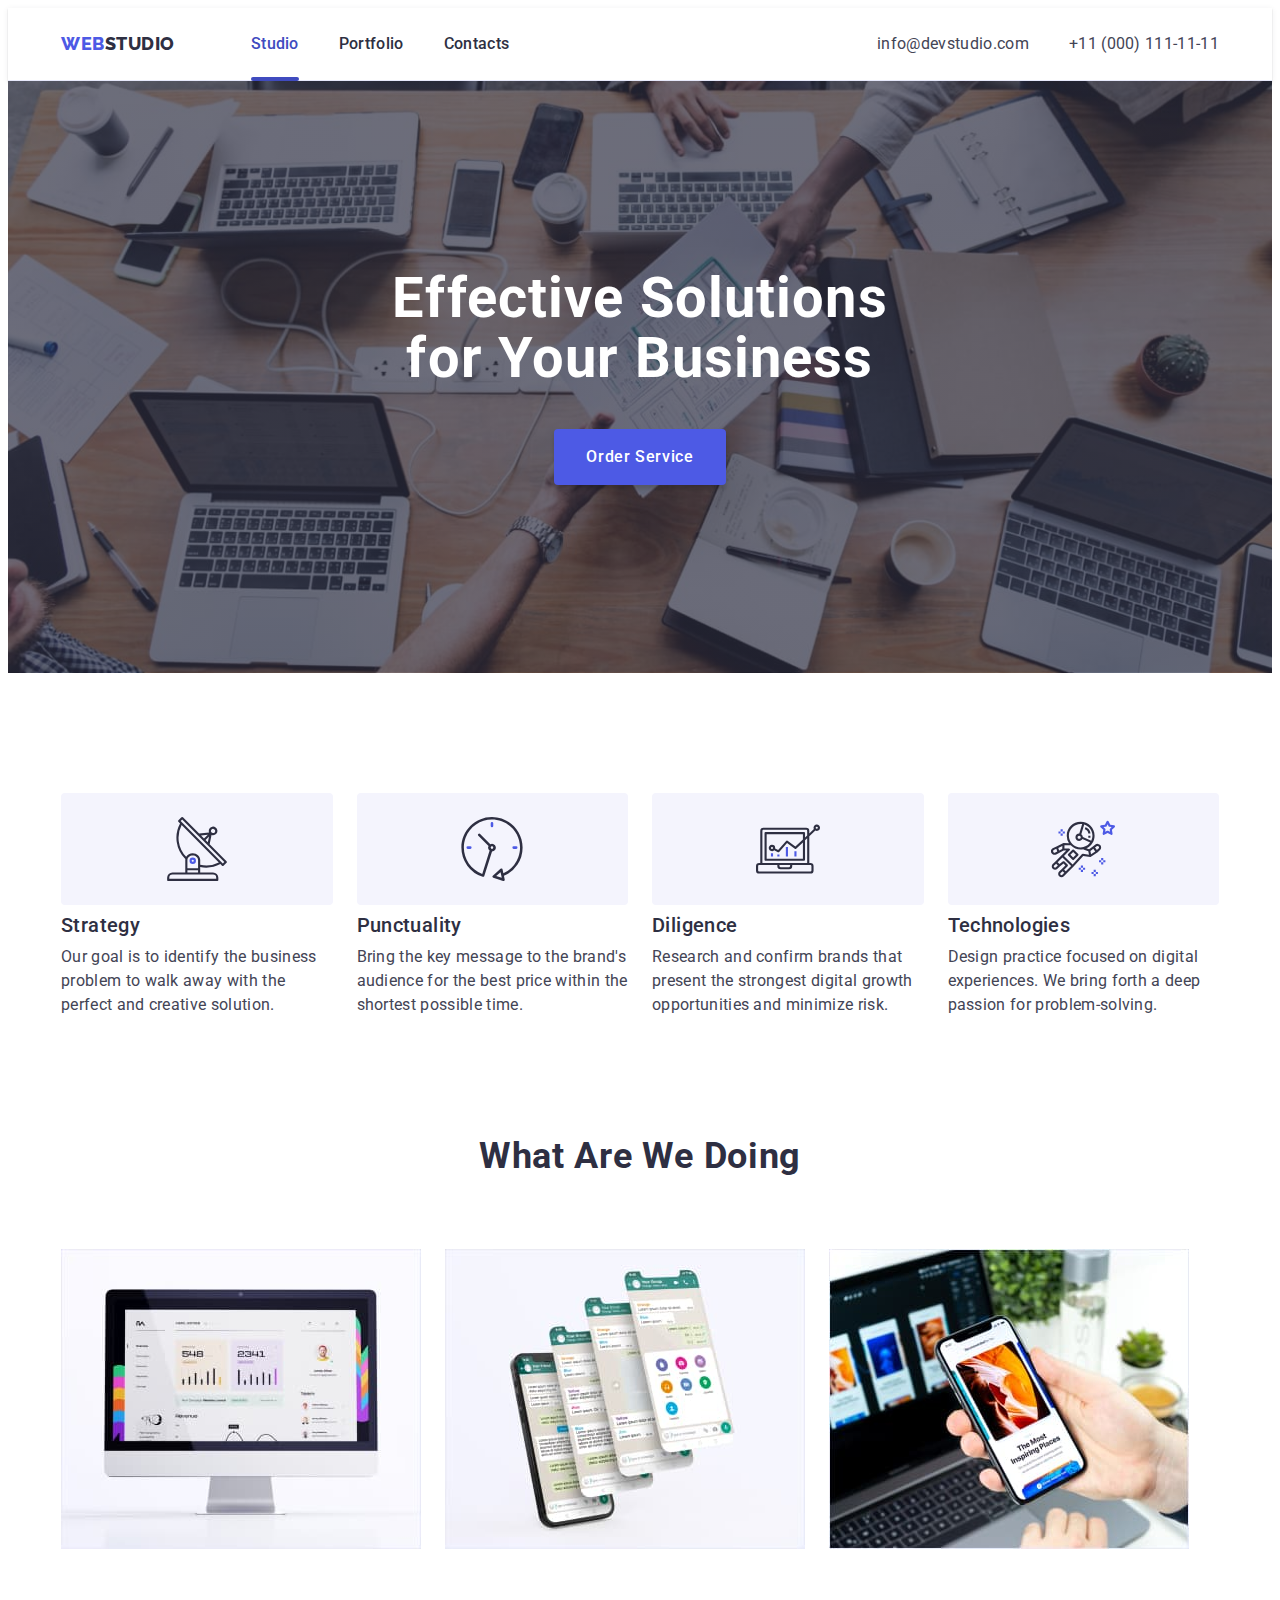
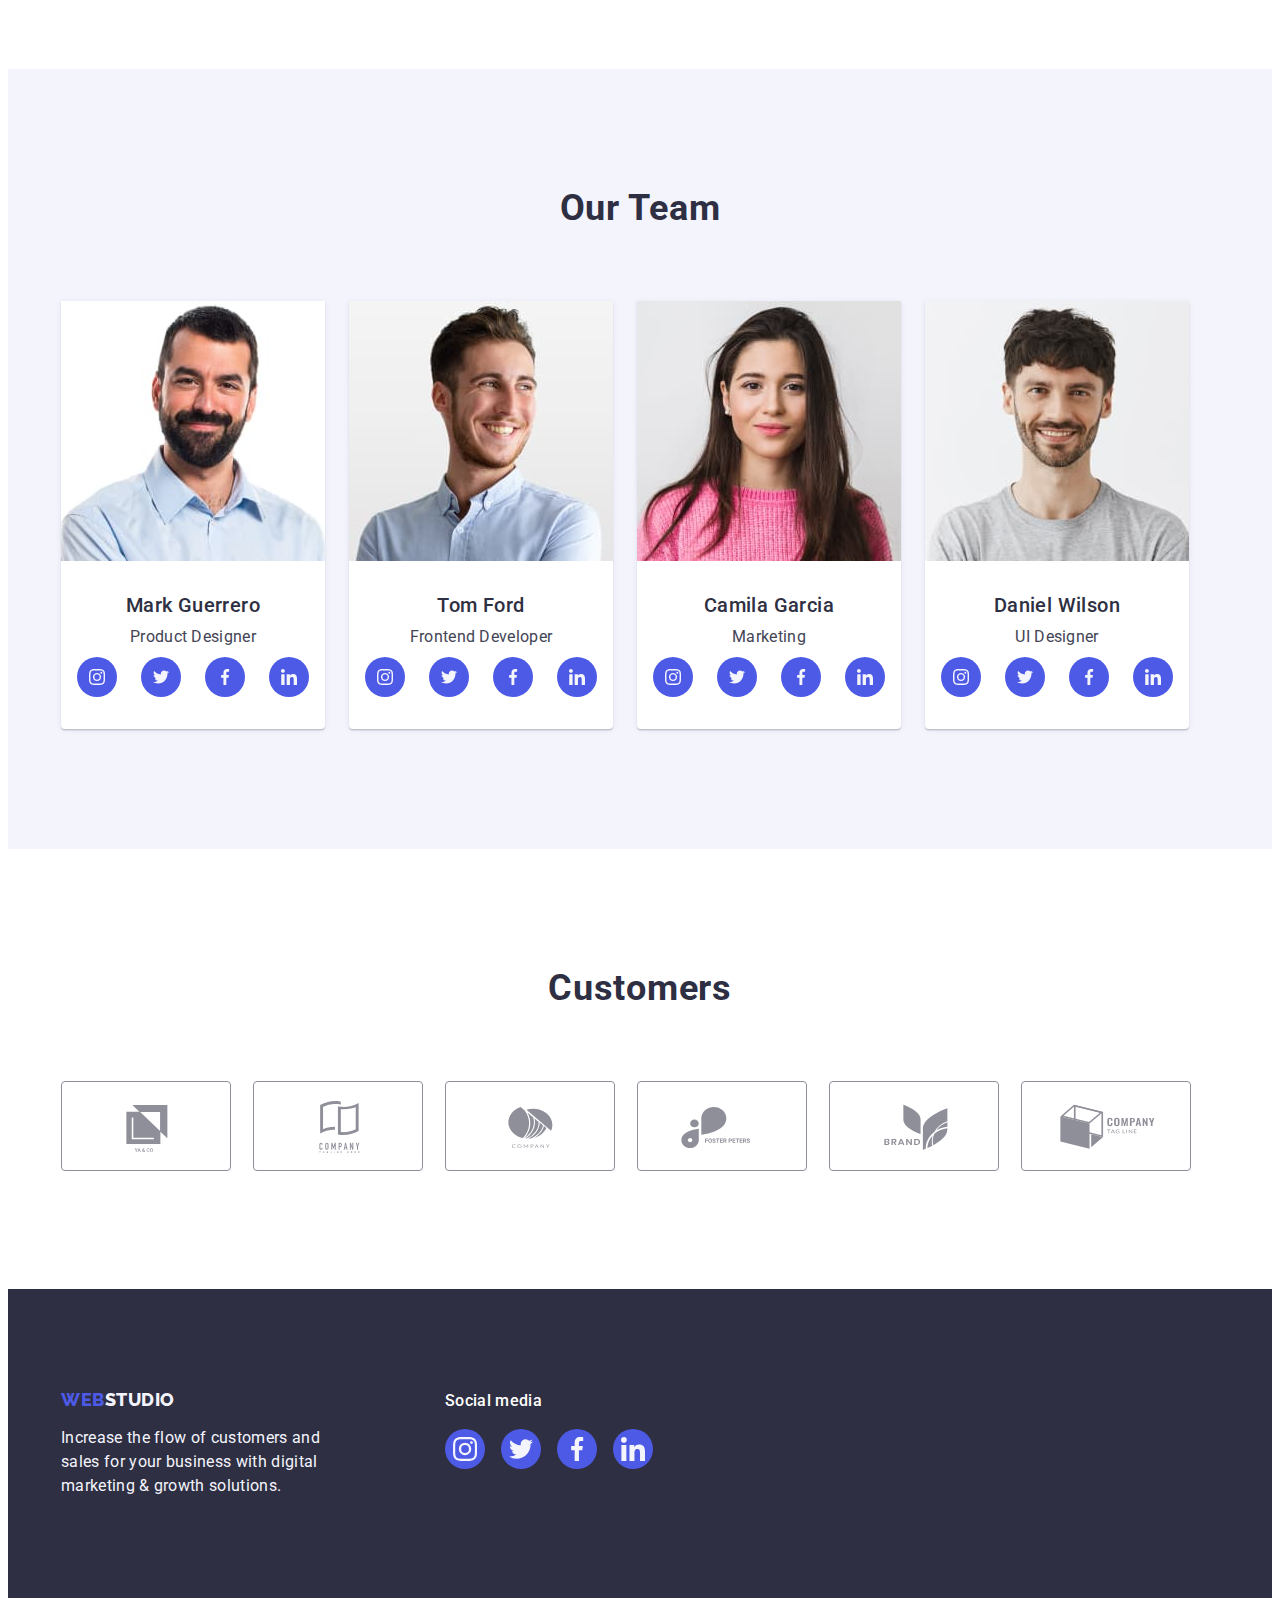
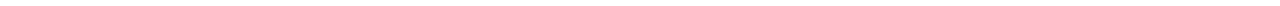
==== index.html @ c9d70999 "dz6" ====
<!DOCTYPE html>
<html lang="en">
  <head>
    <meta charset="UTF-8" />
    <meta http-equiv="X-UA-Compatible" content="IE=edge" />
    <meta name="viewport" content="width=device-width, initial-scale=1.0" />
    <title>webstudio</title>
    <link rel="preconnect" href="https://fonts.googleapis.com" />
    <link rel="preconnect" href="https://fonts.gstatic.com" crossorigin />
    <link
      href="https://fonts.googleapis.com/css2?family=Raleway:wght@800&family=Roboto:wght@400;500;700;900&display=swap"
      rel="stylesheet"
    />
    <link
      rel="stylesheet"
      href="https://cdnjs.cloudflare.com/ajax/libs/modern-normalize/2.0.0/modern-normalize.min.css"
      integrity="sha512-4xo8blKMVCiXpTaLzQSLSw3KFOVPWhm/TRtuPVc4WG6kUgjH6J03IBuG7JZPkcWMxJ5huwaBpOpnwYElP/m6wg=="
      crossorigin="anonymous"
      referrerpolicy="no-referrer"
    />
    <link rel="stylesheet" href="./css/styles.css" />
  </head>
  <body>
    <header class="header">
      <div class="container header-conteiner">
        <nav class="header-navigation">
          <a href="./index.html" class="header-logo link"
            >Web<span class="header-logo-color">Studio</span></a
          >
          <ul class="header-nav-list list">
            <li>
              <a class="header-nav-link link current" href="./index.html"
                >Studio</a
              >
            </li>
            <li>
              <a class="header-nav-link link" href="./portfolio.html"
                >Portfolio</a
              >
            </li>
            <li><a class="header-nav-link link" href="">Contacts</a></li>
          </ul>
        </nav>
        <!-- силки на номер телефона  и адрес добавить -->
        <address class="header-address">
          <ul class="header-address-list list">
            <li>
              <a
                class="header-address-link link"
                href="mailto:info@devstudio.com"
                >info@devstudio.com</a
              >
            </li>
            <li>
              <a class="header-address-link link" href="tel:+110001111111"
                >+11 (000) 111-11-11</a
              >
            </li>
          </ul>
        </address>
      </div>
    </header>
    <main>
      <section class="hero">
        <div class="container">
          <h1 class="hero-title">Effective Solutions for Your Business</h1>
          <button class="hero-button" data-modal-open type="button">
            Order Service
          </button>
        </div>
      </section>

      <section class="about">
        <div class="container">
          <h2 class="about-title">about us</h2>

          <ul class="about-list list">
            <li class="about-width">
              <div class="about-element">
                <svg class="about-icon" width="64" height="64">
                  <use href="./images/icons.svg#icon-antenna"></use>
                </svg>
              </div>
              <h3 class="about-list-title">Strategy</h3>
              <p class="about-list-text">
                Our goal is to identify the business problem to walk away with
                the perfect and creative solution.
              </p>
            </li>
            <li class="about-width">
              <div class="about-element">
                <svg class="about-icon" width="64" height="64">
                  <use href="./images/icons.svg#icon-clock"></use>
                </svg>
              </div>
              <h3 class="about-list-title">Punctuality</h3>
              <p class="about-list-text">
                Bring the key message to the brand's audience for the best price
                within the shortest possible time.
              </p>
            </li>
            <li class="about-width">
              <div class="about-element">
                <svg class="about-icon" width="64" height="64">
                  <use href="./images/icons.svg#icon-diagram"></use>
                </svg>
              </div>
              <h3 class="about-list-title">Diligence</h3>
              <p class="about-list-text">
                Research and confirm brands that present the strongest digital
                growth opportunities and minimize risk.
              </p>
            </li>
            <li class="about-width">
              <div class="about-element">
                <svg class="about-icon" width="64" height="64">
                  <use href="./images/icons.svg#icon-astronaut"></use>
                </svg>
              </div>
              <h3 class="about-list-title">Technologies</h3>
              <p class="about-list-text">
                Design practice focused on digital experiences. We bring forth a
                deep passion for problem-solving.
              </p>
            </li>
          </ul>
        </div>
      </section>

      <section class="product">
        <div class="container">
          <h2 class="product-title">What are we doing</h2>
          <ul class="product-list list">
            <li class="product-about">
              <img
                class="img-product"
                src="./images/switching-on-the-monitor.jpg"
                alt="switching-on-the-monitor"
                width="360"
                height="300"
              />
            </li>
            <li class="product-about">
              <img
                class="img-product"
                src="./images/phone-screen.jpg"
                alt="phone-screen"
                width="360"
                height="300"
              />
            </li>
            <li class="product-about">
              <img
                class="img-product"
                src="./images/phone-in-hand.jpg"
                alt="phone-in-hand"
                width="360"
                height="300"
              />
            </li>
          </ul>
        </div>
      </section>
      <section class="team">
        <div class="container">
          <h2 class="team-title">Our Team</h2>
          <ul class="list team-list">
            <li class="team-img">
              <img
                class="team-list-img"
                src="./images/Mark-Guerrero.jpg"
                alt="Mark Guerrero"
                width="264"
                height="260"
              />

              <div class="team-info">
                <h3 class="team-list-title">Mark Guerrero</h3>
                <p class="team-list-text">Product Designer</p>
                <ul class="team-sol-list list">
                  <li class="team-sol-img">
                    <a
                      href=""
                      class="team-sol-link link"
                      target="_blank"
                      rel="noopener noreferrer"
                    >
                      <svg class="team-sol" width="16" height="16">
                        <use href="./images/icons.svg#icon-instagram"></use>
                      </svg>
                    </a>
                  </li>
                  <li class="team-sol-img">
                    <a
                      href=""
                      class="team-sol-link link"
                      target="_blank"
                      rel="noopener noreferrer"
                    >
                      <svg class="team-sol" width="16" height="16">
                        <use href="./images/icons.svg#icon-twitter"></use>
                      </svg>
                    </a>
                  </li>
                  <li class="team-sol-img">
                    <a
                      href=""
                      class="team-sol-link link"
                      target="_blank"
                      rel="noopener noreferrer"
                    >
                      <svg class="team-sol" width="16" height="16">
                        <use href="./images/icons.svg#icon-facebook"></use>
                      </svg>
                    </a>
                  </li>
                  <li class="team-sol-img">
                    <a
                      href=""
                      class="team-sol-link link"
                      target="_blank"
                      rel="noopener noreferrer"
                    >
                      <svg class="team-sol" width="16" height="16">
                        <use href="./images/icons.svg#icon-linkedin"></use>
                      </svg>
                    </a>
                  </li>
                </ul>
              </div>
            </li>
            <li class="team-img">
              <img
                class="team-list-img"
                src="./images//Tom-Ford.jpg"
                alt="Mark Guerrero"
                width="264"
                height="260"
              />
              <div class="team-info">
                <h3 class="team-list-title">Tom Ford</h3>
                <p class="team-list-text">Frontend Developer</p>
                <ul class="team-sol-list list">
                  <li class="team-sol-img">
                    <a
                      href=""
                      class="team-sol-link link"
                      target="_blank"
                      rel="noopener noreferrer"
                    >
                      <svg class="team-sol" width="16" height="16">
                        <use href="./images/icons.svg#icon-instagram"></use>
                      </svg>
                    </a>
                  </li>
                  <li class="team-sol-img">
                    <a
                      href=""
                      class="team-sol-link link"
                      target="_blank"
                      rel="noopener noreferrer"
                    >
                      <svg class="team-sol" width="16" height="16">
                        <use href="./images/icons.svg#icon-twitter"></use>
                      </svg>
                    </a>
                  </li>
                  <li class="team-sol-img">
                    <a
                      href=""
                      class="team-sol-link link"
                      target="_blank"
                      rel="noopener noreferrer"
                    >
                      <svg class="team-sol" width="16" height="16">
                        <use href="./images/icons.svg#icon-facebook"></use>
                      </svg>
                    </a>
                  </li>
                  <li class="team-sol-img">
                    <a
                      href=""
                      class="team-sol-link link"
                      target="_blank"
                      rel="noopener noreferrer"
                    >
                      <svg class="team-sol" width="16" height="16">
                        <use href="./images/icons.svg#icon-linkedin"></use>
                      </svg>
                    </a>
                  </li>
                </ul>
              </div>
            </li>
            <li class="team-img">
              <img
                class="team-list-img"
                src="./images/Camila-Garciajpg.jpg"
                alt="Camila-Garciajpg"
                width="264"
                height="260"
              />
              <div class="team-info">
                <h3 class="team-list-title">Camila Garcia</h3>
                <p class="team-list-text">Marketing</p>
                <ul class="team-sol-list list">
                  <li class="team-sol-img">
                    <a
                      href=""
                      class="team-sol-link link"
                      target="_blank"
                      rel="noopener noreferrer"
                    >
                      <svg class="team-sol" width="16" height="16">
                        <use href="./images/icons.svg#icon-instagram"></use>
                      </svg>
                    </a>
                  </li>
                  <li class="team-sol-img">
                    <a
                      href=""
                      class="team-sol-link link"
                      target="_blank"
                      rel="noopener noreferrer"
                    >
                      <svg class="team-sol" width="16" height="16">
                        <use href="./images/icons.svg#icon-twitter"></use>
                      </svg>
                    </a>
                  </li>
                  <li class="team-sol-img">
                    <a
                      href=""
                      class="team-sol-link link"
                      target="_blank"
                      rel="noopener noreferrer"
                    >
                      <svg class="team-sol" width="16" height="16">
                        <use href="./images/icons.svg#icon-facebook"></use>
                      </svg>
                    </a>
                  </li>
                  <li class="team-sol-img">
                    <a
                      href=""
                      class="team-sol-link link"
                      target="_blank"
                      rel="noopener noreferrer"
                    >
                      <svg class="team-sol" width="16" height="16">
                        <use href="./images/icons.svg#icon-linkedin"></use>
                      </svg>
                    </a>
                  </li>
                </ul>
              </div>
            </li>
            <li class="team-img">
              <img
                class="team-list-img"
                src="./images/Daniel-Wilson.jpg"
                alt="Daniel Wilson"
                width="264"
                height="260"
              />
              <div class="team-info">
                <h3 class="team-list-title">Daniel Wilson</h3>
                <p class="team-list-text">UI Designer</p>
                <ul class="team-sol-list list">
                  <li class="team-sol-img">
                    <a
                      href=""
                      class="team-sol-link link"
                      target="_blank"
                      rel="noopener noreferrer"
                    >
                      <svg class="team-sol" width="16" height="16">
                        <use href="./images/icons.svg#icon-instagram"></use>
                      </svg>
                    </a>
                  </li>
                  <li class="team-sol-img">
                    <a
                      href=""
                      class="team-sol-link link"
                      target="_blank"
                      rel="noopener noreferrer"
                    >
                      <svg class="team-sol" width="16" height="16">
                        <use href="./images/icons.svg#icon-twitter"></use>
                      </svg>
                    </a>
                  </li>
                  <li class="team-sol-img">
                    <a
                      href=""
                      class="team-sol-link link"
                      target="_blank"
                      rel="noopener noreferrer"
                    >
                      <svg class="team-sol" width="16" height="16">
                        <use href="./images/icons.svg#icon-facebook"></use>
                      </svg>
                    </a>
                  </li>
                  <li class="team-sol-img">
                    <a
                      href=""
                      class="team-sol-link link"
                      target="_blank"
                      rel="noopener noreferrer"
                    >
                      <svg class="team-sol" width="16" height="16">
                        <use href="./images/icons.svg#icon-linkedin"></use>
                      </svg>
                    </a>
                  </li>
                </ul>
              </div>
            </li>
          </ul>
        </div>
      </section>
      <section class="customers">
        <div class="container">
          <h2 class="customers-title">Customers</h2>
          <ul class="customers-list list">
            <li class="customers-item">
              <a href="" class="customers-link link">
                <svg class="customers-icon" width="104" height="56">
                  <use href="./images/icons.svg#icon-Logo-ya-co"></use>
                </svg>
              </a>
            </li>
            <li class="customers-item">
              <a href="" class="customers-link link">
                <svg class="customers-icon" width="104" height="56">
                  <use
                    href="./images/icons.svg#icon-Logo-company-tagline-here"
                  ></use>
                </svg>
              </a>
            </li>
            <li class="customers-item">
              <a href="" class="customers-link link">
                <svg class="customers-icon" width="104" height="56">
                  <use href="./images/icons.svg#icon-Logo-company"></use>
                </svg>
              </a>
            </li>
            <li class="customers-item">
              <a href="" class="customers-link link">
                <svg class="customers-icon" width="104" height="56">
                  <use href="./images/icons.svg#icon-Logo-foster-peters"></use>
                </svg>
              </a>
            </li>
            <li class="customers-item">
              <a href="" class="customers-link link">
                <svg class="customers-icon" width="104" height="56">
                  <use href="./images/icons.svg#icon-Logo-brand"></use>
                </svg>
              </a>
            </li>
            <li class="customers-item">
              <a href="" class="customers-link link">
                <svg class="customers-icon" width="104" height="56">
                  <use
                    href="./images/icons.svg#icon-Logo-company-tag-line"
                  ></use>
                </svg>
              </a>
            </li>
          </ul>
        </div>
      </section>
    </main>

    <footer class="footer">
      <div class="container list-footer">
        <div class="footer-logo-text">
          <a href="./index.html" class="footer-logo link"
            >Web<span class="footer-logo-color">Studio</span></a
          >
          <p class="footer-text">
            Increase the flow of customers and sales for your business with
            digital marketing & growth solutions.
          </p>
        </div>
        <div class="footer-social">
          <p class="social-text">Social media</p>
          <ul class="footer-social-list list">
            <li class="footer-social-img">
              <a
                href=""
                class="footer-social-link link"
                target="_blank"
                rel="noopener noreferrer"
              >
                <svg class="social-footer" width="24" height="24">
                  <use href="./images/icons.svg#icon-instagram"></use>
                </svg>
              </a>
            </li>
            <li class="footer-social-img">
              <a
                href=""
                class="footer-social-link link"
                target="_blank"
                rel="noopener noreferrer"
              >
                <svg class="social-footer" width="24" height="24">
                  <use href="./images/icons.svg#icon-twitter"></use>
                </svg>
              </a>
            </li>
            <li class="footer-social-img">
              <a
                href=""
                class="footer-social-link link"
                target="_blank"
                rel="noopener noreferrer"
              >
                <svg class="social-footer" width="24" height="24">
                  <use href="./images/icons.svg#icon-facebook"></use>
                </svg>
              </a>
            </li>
            <li class="footer-social-img">
              <a
                href=""
                class="footer-social-link link"
                target="_blank"
                rel="noopener noreferrer"
              >
                <svg class="social-footer" width="24" height="24">
                  <use href="./images/icons.svg#icon-linkedin"></use>
                </svg>
              </a>
            </li>
          </ul>
        </div>
      </div>
    </footer>
    <div class="backdrop is-hidden" data-modal>
      <div class="modal">
        <button type="button" class="modal-close" data-modal-close>
          <svg class="modal-color-icon" width="8" height="8">
            <use href="./images/icons.svg#icon-close-black"></use>
          </svg>
        </button>
      </div>
    </div>
    <script src="./js/modal.js"></script>
  </body>
</html>
---- css/styles.css ----
body {
  font-family: "Roboto", sans-serif;
  color: var(--text-color);
  background-color: var(--white-color);
}

p,
h1,
h2,
h3 {
  margin: 0;
}
ul {
  padding: 0;
  margin: 0;
}
img {
  display: block;
}

:root {
  --text-color: #434455;
  --active-color: #404bbf;
  --brand-color: #4d5ae5;
  --text-color-second: #2e2f42;
  --dark-white-color: #f4f4fd;
  --white-color: #ffffff;
}

.list {
  list-style: none;
}

.link {
  text-decoration: none;
}

.container {
  width: 1158px;
  padding: 0 15px 0 15px;
  margin: 0 auto;
}
/* -----------------   HEADER  ---------------------- */

.header {
  border-bottom: 1px solid #e7e9fc;
  box-shadow: 0px 2px 1px rgba(46, 47, 66, 0.08),
    0px 1px 1px rgba(46, 47, 66, 0.16), 0px 1px 6px rgba(46, 47, 66, 0.08);
}
.header-conteiner {
  display: flex;
  align-items: center;
}

.header-navigation {
  display: flex;
  align-items: center;
}

.header-nav-list {
  display: flex;
  gap: 40px;
}

.header-address {
  font-style: normal;
}

.header-address-list {
  display: flex;
  gap: 40px;
}
.header-logo {
  font-family: "Raleway", sans-serif;
  font-style: normal;
  font-weight: 800;
  font-size: 18px;
  line-height: 1.17;
  letter-spacing: 0.03em;
  text-transform: uppercase;
  color: var(--brand-color);
  margin-right: 76px;
}
.header-logo-color {
  color: var(--text-color-second);
}
.header-nav-link {
  font-style: normal;
  font-weight: 500;
  font-size: 16px;
  line-height: 1.5;
  letter-spacing: 0.02em;
  color: var(--text-color-second);
  display: block;
  padding-top: 24px;
  padding-bottom: 24px;
  position: relative;
  transition: color 250ms cubic-bezier(0.4, 0, 0.2, 1);
}

.current::after {
  position: absolute;
  content: "";
  left: 0;
  bottom: -1px;

  width: 100%;
  height: 4px;
  background: #404bbf;
  border-radius: 2px;
}

.header-nav-link:hover,
.header-nav-link:focus {
  color: var(--active-color);
}

.header-address {
  margin-left: auto;
}
.header-address-link {
  font-style: normal;
  font-size: 16px;
  line-height: 1.5;
  letter-spacing: 0.02em;
  color: var(--text-color);
  transition: color 250ms cubic-bezier(0.4, 0, 0.2, 1);
}

.header-address-link:hover,
.header-address-link:focus,
.header-nav-link.current {
  color: var(--active-color);
}

/* -----------------   HERO  ---------------------- */
.hero {
  background-color: var(--text-color-second);
  max-width: 1440px;
  margin: 0 auto;
  background-image: linear-gradient(
      rgba(46, 47, 66, 0.7),
      rgba(46, 47, 66, 0.7)
    ),
    url(../images/people-office.jpg);
  background-repeat: no-repeat;
  background-position: center;
  background-size: cover;
  text-align: center;
  padding-top: 188px;
  padding-bottom: 188px;
}

.hero-title {
  font-size: 56px;
  line-height: 1.07;
  letter-spacing: 0.02em;
  color: var(--white-color);

  max-width: 496px;
  margin: 0 auto 40px;
}

.hero-button {
  min-width: 169px;
  height: 56px;
  display: block;
  border-radius: 4px;
  padding: 16px 32px;
  cursor: pointer;
  margin: 0 auto;

  box-shadow: 0px 4px 4px rgba(0, 0, 0, 0.15);

  border: none;
  background-color: var(--brand-color);

  font-family: inherit;
  font-weight: 500;
  font-size: 16px;
  line-height: 1.5;
  letter-spacing: 0.04em;
  color: var(--white-color);

  transition: background-color 250ms cubic-bezier(0.4, 0, 0.2, 1);
}
.hero-button:hover,
.hero-button:focus {
  background-color: var(--active-color);
  cursor: pointer;
}
/*  -----------------   ABOUT  --------------------*/
.about {
  padding-top: 120px;
  padding-bottom: 120px;
}

.about-list {
  display: flex;
  gap: 24px;
}
.about-element {
  display: flex;
  align-items: center;
  justify-content: center;

  height: 112px;

  background: #f4f4fd;
  border-radius: 4px;
  margin-bottom: 8px;
}

.about-title {
  position: absolute;
  width: 1px;
  height: 1px;
  margin: -1px;
  border: 0;
  padding: 0;
  white-space: nowrap;
  clip-path: inset(100%);
  clip: rect(0 0 0 0);
  overflow: hidden;
}
.about-width {
  width: 25%;
}

.about-list-title {
  margin-bottom: 8px;
  font-weight: 500;
  font-size: 20px;
  line-height: 1.2;
  letter-spacing: 0.02em;
  color: var(--text-color-second);
}

.about-list-text {
  font-size: 16px;
  line-height: 1.5;
  letter-spacing: 0.02em;
  color: var(--text-color);
}

/* -----------------   PRODUСT  --------------------- */
.product {
  padding-bottom: 120px;
}
.product-title {
  background-color: var(--white-color);
  margin-bottom: 72px;

  font-weight: 700;
  font-size: 36px;
  line-height: 1.11;
  text-align: center;
  letter-spacing: 0.02em;
  text-transform: capitalize;
  color: var(--text-color-second);
}
.product-list {
  display: flex;
  gap: 24px;
}

/* -----------------   Team  --------------------- */
.team {
  background-color: var(--dark-white-color);
  padding-top: 120px;
  padding-bottom: 120px;
}
.team-title {
  margin-bottom: 72px;
  font-weight: 700;
  font-size: 36px;
  line-height: 1.11;
  text-align: center;
  letter-spacing: 0.02em;
  text-transform: capitalize;
  color: var(--text-color-second);
}

.team-list {
  display: flex;
  gap: 24px;
}

.team-img {
  background-color: var(--white-color);
  box-shadow: 0px 1px 6px rgba(46, 47, 66, 0.08),
    0px 1px 1px rgba(46, 47, 66, 0.16), 0px 2px 1px rgba(46, 47, 66, 0.08);
  border-radius: 0px 0px 4px 4px;
}
.team-info {
  padding: 32px 16px;
}
.team-list-title {
  font-weight: 500;
  font-size: 20px;
  line-height: 1.2;
  text-align: center;
  letter-spacing: 0.02em;
  color: var(--text-color-second);
  margin-bottom: 8px;
  text-align: center;
}

.team-list-text {
  font-size: 16px;
  line-height: 1.5;
  text-align: center;
  letter-spacing: 0.02em;
  color: var(--text-color);
  margin-bottom: 8px;
}
.team-sol {
  fill: #f4f4fd;
}
.team-sol-list {
  display: flex;
  justify-content: center;
  gap: 24px;
}
.team-sol-img {
  width: 40px;
  height: 40px;
}
.team-sol-link {
  width: 100%;
  height: 100%;
  color: #8e8f99;
  background-color: #4d5ae5;
  border-radius: 50%;
  display: flex;
  justify-content: center;
  align-items: center;

  transition: background-color 250ms cubic-bezier(0.4, 0, 0.2, 1);
}
.team-sol-link:hover,
.team-sol-link:focus {
  background-color: #404bbf;
}

/* -----------------   Customer  --------------------- */
.customers {
  background-color: var(--white-color);
  padding-top: 120px;
  padding-bottom: 120px;
}
.customers-title {
  font-size: 36px;
  line-height: 1.11;
  text-align: center;
  letter-spacing: 0.02em;
  margin-bottom: 72px;
  color: #2e2f42;
}
.customers-list {
  display: flex;
  gap: 24px;
}
.customers-item {
  width: 168px;
  height: 88px;
}
.customers-link {
  width: 100%;
  height: 100%;
  border: 1px solid #8e8f99;
  border-radius: 4px;
  display: flex;
  align-items: center;
  justify-content: center;
  color: #8e8f99;
  transition: border-color 250ms cubic-bezier(0.4, 0, 0.2, 1),
    color 250ms cubic-bezier(0.4, 0, 0.2, 1);
}
.customers-link:hover,
.customers-link:focus {
  color: #404bbf;
  border-color: #404bbf;
}
.customers-icon {
  fill: currentColor;
}
/* -----------------   FOOTER  --------------------- */
.footer {
  background-color: var(--text-color-second);
  padding-top: 100px;
  padding-bottom: 100px;
}
.list-footer {
  display: flex;
  align-items: baseline;
}

.footer-logo-text {
  margin-right: 120px;
}

.footer-logo {
  font-family: "Raleway", sans-serif;
  font-style: normal;
  font-weight: 800;
  font-size: 18px;
  line-height: 1.17;
  letter-spacing: 0.03em;
  text-transform: uppercase;
  color: var(--brand-color);
  display: inline-block;
  margin-bottom: 16px;
}
.footer-logo-color {
  color: var(--dark-white-color);
}
.footer-text {
  width: 264px;
  font-size: 16px;
  line-height: 1.5;
  letter-spacing: 0.02em;
  color: var(--dark-white-color);
}
.footer-social {
  width: 208px;
  height: 80px;
}
.social-text {
  font-weight: 500;
  font-size: 16px;
  line-height: 1.5;
  letter-spacing: 0.02em;
  color: #ffffff;
  margin-bottom: 16px;
  margin-top: 0;
}

.footer-social-list {
  display: flex;
  gap: 16px;
}
.footer-social-img {
  width: 40px;
  height: 40px;
}
.footer-social-link {
  width: 100%;
  height: 100%;
  background-color: #4d5ae5;
  border-radius: 50%;
  font-size: 0;
  display: flex;
  justify-content: center;
  align-items: center;
  transition: background-color 250ms cubic-bezier(0.4, 0, 0.2, 1);
}
.social-footer {
  fill: #f4f4fd;
}
.footer-social-link:hover,
.footer-social-link:focus {
  background-color: #31d0aa;
}
/* __________PORTFOLIO ST#2_____________ */
.portfolio {
  padding-top: 96px;
  padding-bottom: 120px;
}

.portfolio-title {
  position: absolute;
  width: 1px;
  height: 1px;
  margin: -1px;
  border: 0;
  padding: 0;
  white-space: nowrap;
  clip-path: inset(100%);
  clip: rect(0 0 0 0);
  overflow: hidden;
}
.portfolio-list {
  display: flex;
  gap: 24px;
  justify-content: center;
  margin-bottom: 72px;
}

.button-filter {
  min-width: 69px;
  height: 48px;
  display: inline-block;
  border: 1px solid #e7e9fc;
  border-radius: 4px;
  padding: 12px 24px;

  background-color: var(--dark-white-color);
  font-family: inherit;
  font-weight: 500;
  font-size: 16px;
  line-height: 1.5;
  text-align: center;
  letter-spacing: 0.04em;
  color: var(--brand-color);
  cursor: pointer;
  transition: color 250ms cubic-bezier(0.4, 0, 0.2, 1),
    background-color 250ms cubic-bezier(0.4, 0, 0.2, 1),
    border-color 250ms cubic-bezier(0.4, 0, 0.2, 1),
    box-shadow 250ms cubic-bezier(0.4, 0, 0.2, 1);
}

.button-filter:hover,
.button-filter:focus {
  background-color: var(--active-color);
  color: var(--white-color);
  box-shadow: 0px 3px 1px rgba(0, 0, 0, 0.1), 0px 2px 1px rgba(0, 0, 0, 0.08),
    0px 2px 2px rgba(0, 0, 0, 0.12);
  border: 1px solid transparent;
}

.portfolio-item-title {
  margin-bottom: 8px;
  font-weight: 500;
  font-size: 20px;
  line-height: 1.2;
  letter-spacing: 0.02em;
  color: var(--text-color-second);
}
.list-img {
  display: flex;
  flex-wrap: wrap;
  row-gap: 48px;
  column-gap: 24px;
}
.list-text-img {
  display: block;
  transition: box-shadow 250ms cubic-bezier(0.4, 0, 0.2, 1);
}
.list-info {
  padding: 32px 16px;
  border: 1px solid #e7e9fc;
  border-top: none;
}

.portfolio-text {
  font-size: 16px;
  line-height: 1.5;
  letter-spacing: 0.02em;
  color: var(--text-color);
}
.list-text-img:hover,
.list-text-img:focus {
  box-shadow: 0px 1px 6px rgba(46, 47, 66, 0.08),
    0px 1px 1px rgba(46, 47, 66, 0.16), 0px 2px 1px rgba(46, 47, 66, 0.08);
}

.list-cover-wrap {
  position: relative;
  overflow: hidden;
}

.list-cover-text {
  position: absolute;
  top: 0;
  color: #f4f4fd;
  font-size: 16px;
  line-height: 1.5;
  letter-spacing: 0.02em;

  padding: 40px 32px;

  background-color: #4d5ae5;
  height: 100%;
  transform: translateY(100%);
  transition: transform 250ms cubic-bezier(0.4, 0, 0.2, 1);
}

.list-text-img:hover .list-cover-text,
.list-text-img:focus .list-cover-text {
  transform: translateY(0);
}

/* _________MODAL_____________ */

.backdrop {
  position: fixed;
  width: 100%;
  height: 100%;
  background-color: rgba(46, 47, 66, 0.4);
  top: 0;

  transition: opacity 250ms cubic-bezier(0.4, 0, 0.2, 1),
    visibility 250ms cubic-bezier(0.4, 0, 0.2, 1);
}
.modal {
  position: absolute;
  top: 50%;
  left: 50%;
  transform: translate(-50%, -50%) scale(1);

  width: 408px;
  min-height: 584px;
  background-color: #fcfcfc;
  box-shadow: 0px 1px 1px rgba(0, 0, 0, 0.14), 0px 1px 3px rgba(0, 0, 0, 0.12),
    0px 2px 1px rgba(0, 0, 0, 0.2);
  border-radius: 4px;
  transition: transform 250ms cubic-bezier(0.4, 0, 0.2, 1);
}

.backdrop.is-hidden .modal {
  transform: translate(-50%, -50%) scale(0);
}
.modal-close {
  position: absolute;
  top: 24px;
  right: 24px;
  padding: 0;
  cursor: pointer;

  width: 24px;
  height: 24px;
  border-radius: 50%;
  background-color: #e7e9fc;
  border: 1px solid rgba(0, 0, 0, 0.1);
  display: block;
  margin-left: auto;
  display: flex;
  align-items: center;
  justify-content: center;
  transition: background-color 250ms cubic-bezier(0.4, 0, 0.2, 1),
    border 250ms cubic-bezier(0.4, 0, 0.2, 1);
}

.modal-color-icon {
  transition: fill 250ms cubic-bezier(0.4, 0, 0.2, 1);
}

.modal-close:hover,
.modal-close:focus {
  background-color: var(--active-color);
  fill: #ffffff;
  border: none;
}

.is-hidden {
  visibility: hidden;
  opacity: 0;
  pointer-events: none;
}
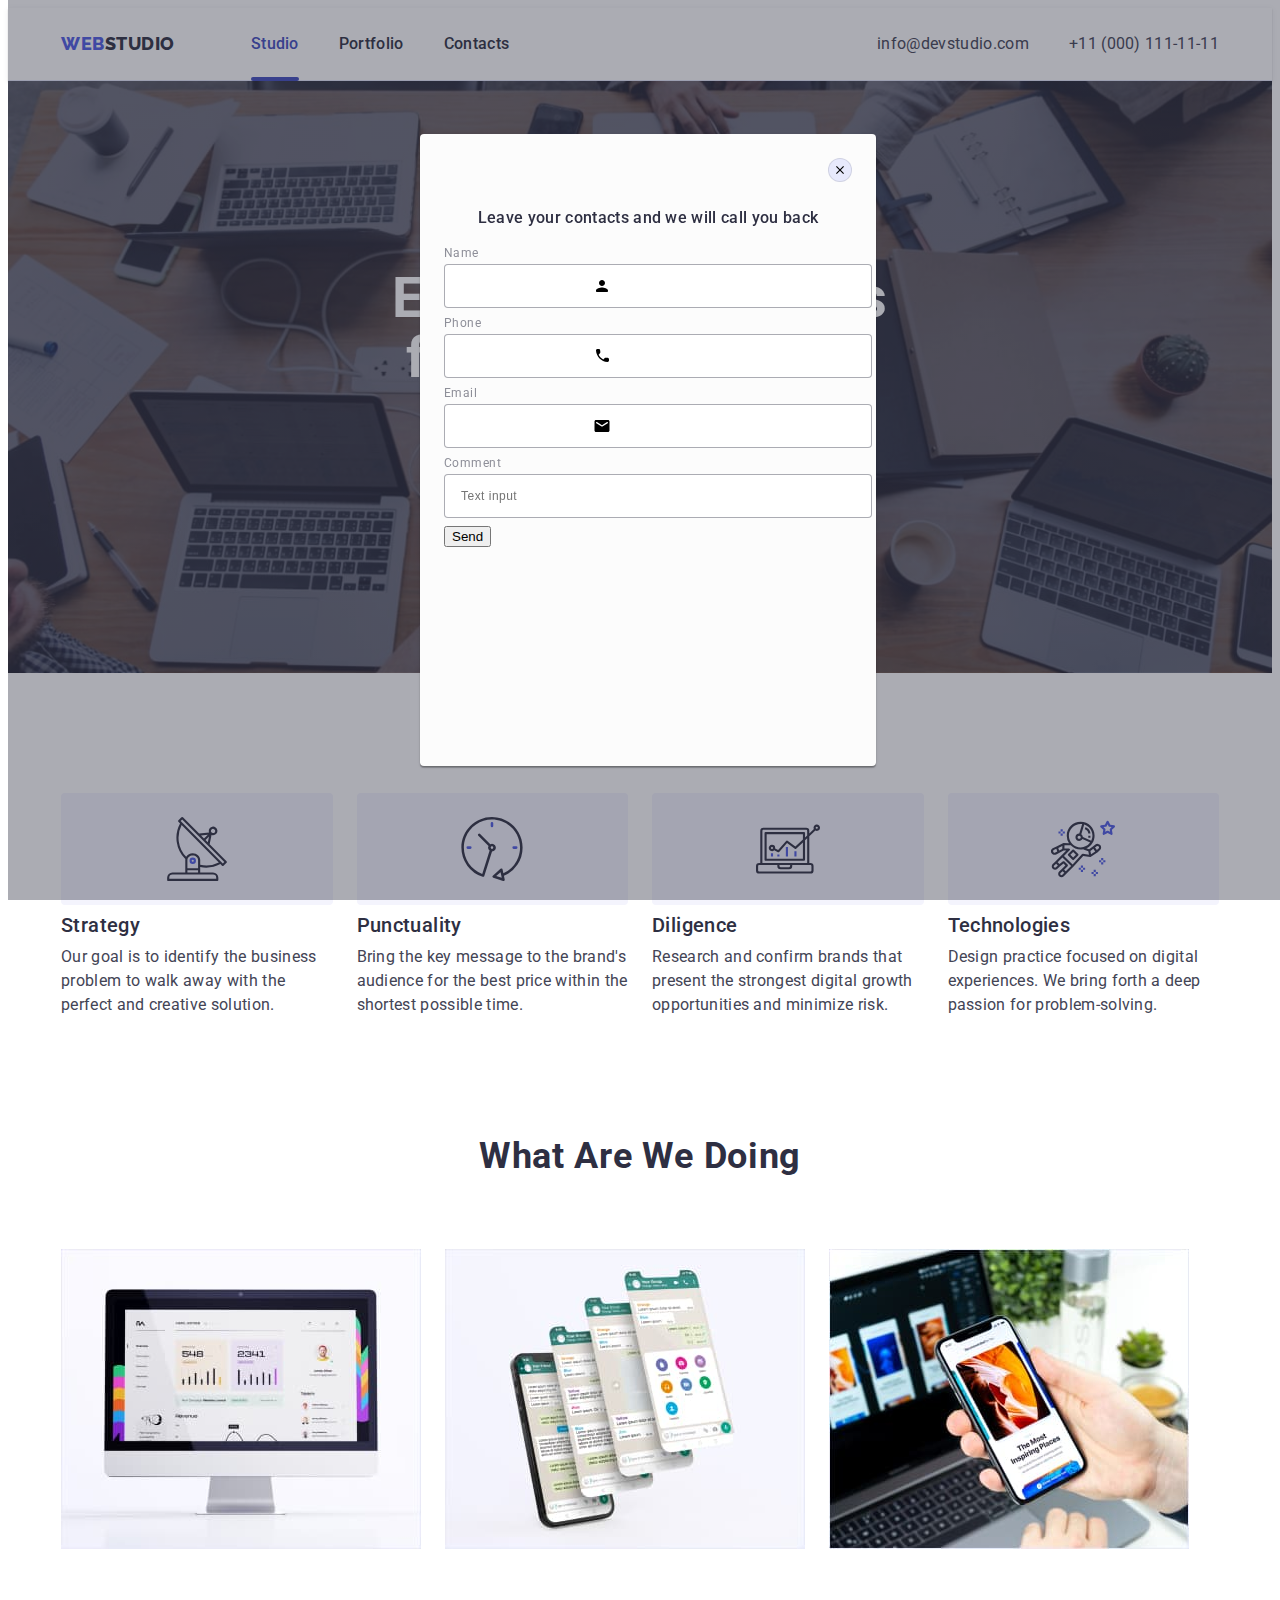
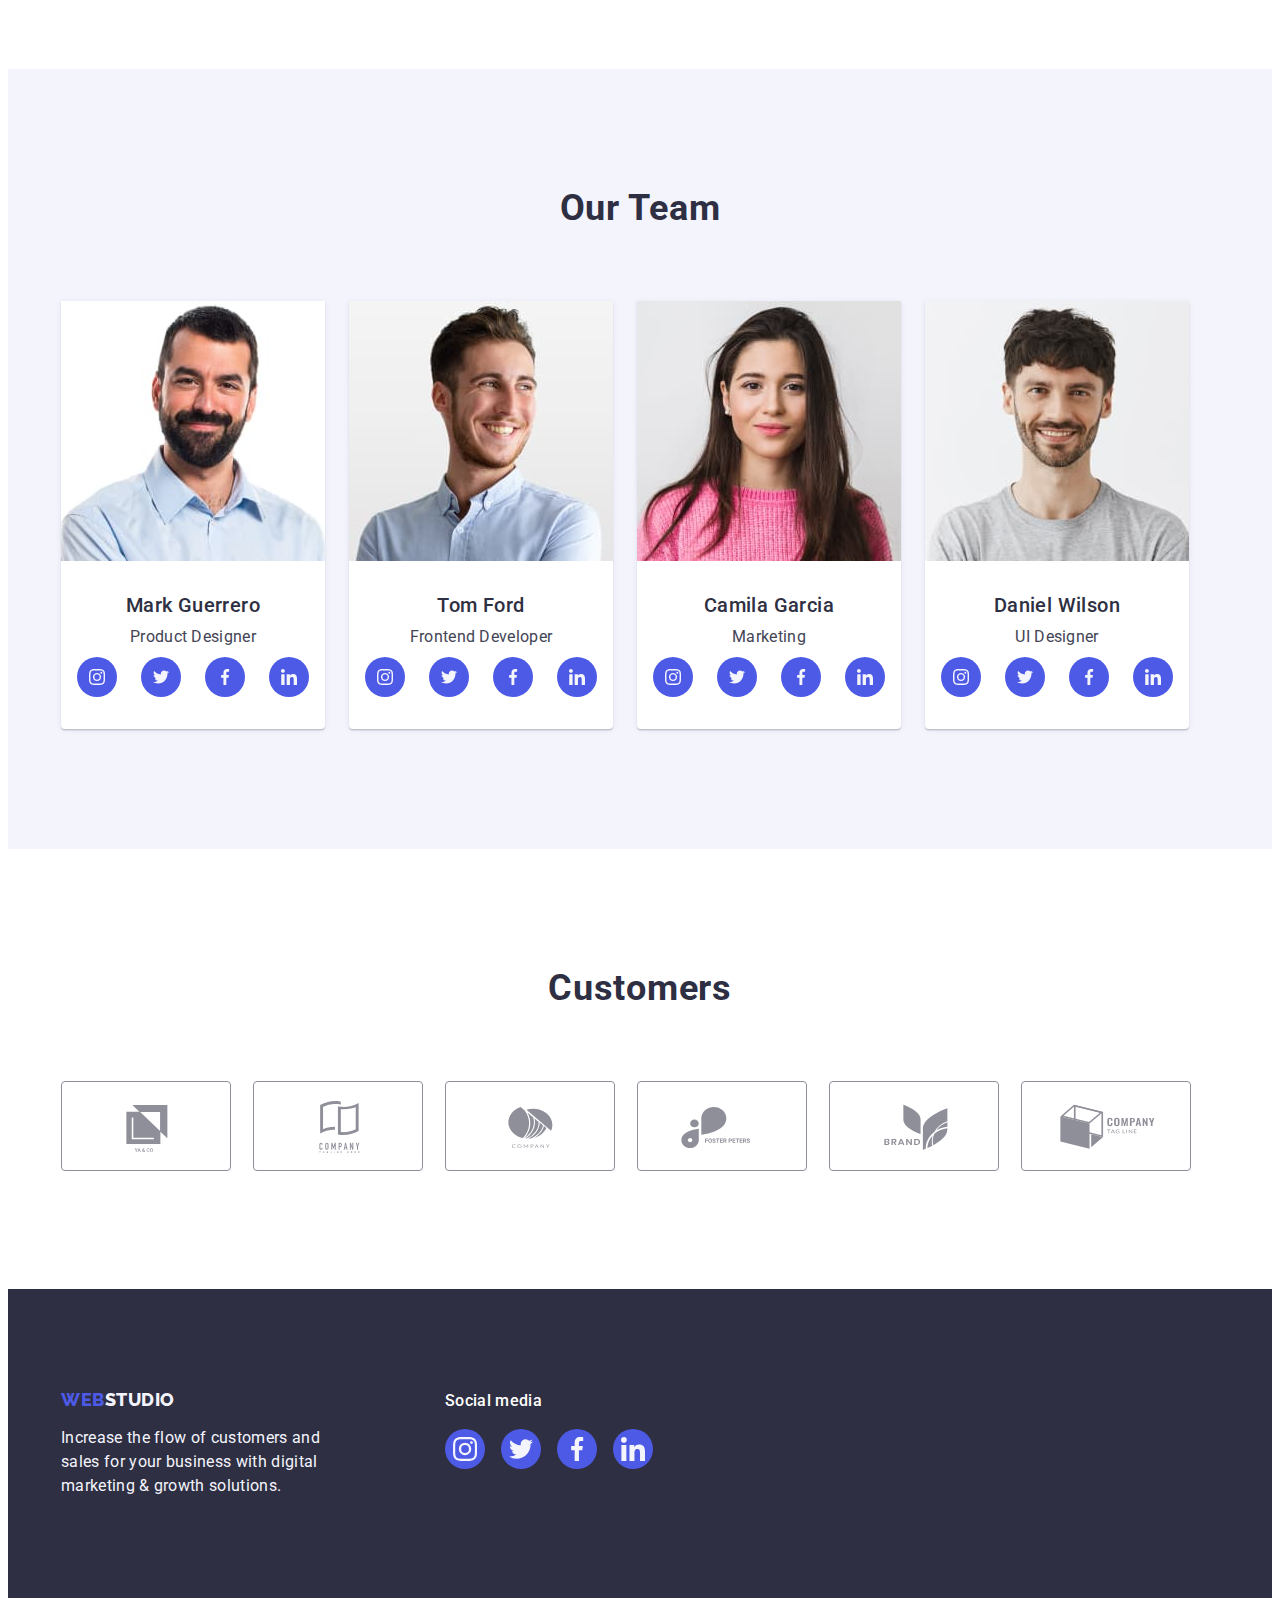
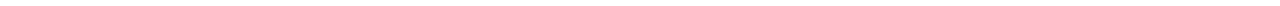
==== commit 7f333f60: "перша" ====
--- a/index.html
+++ b/index.html
@@ -542,13 +542,72 @@
         </div>
       </div>
     </footer>
-    <div class="backdrop is-hidden" data-modal>
+    <div class="backdrop" data-modal>
+      <!-- is-hidden -->
       <div class="modal">
         <button type="button" class="modal-close" data-modal-close>
           <svg class="modal-color-icon" width="8" height="8">
             <use href="./images/icons.svg#icon-close-black"></use>
           </svg>
         </button>
+        <p class="modal-title">Leave your contacts and we will call you back</p>
+        <form class="modal-form">
+          <div class="modal-field">
+            <label for="user-neme" class="input-label">Name</label>
+            <div class="input-wrap">
+              <input
+                type="text"
+                name="user-neme"
+                id="user-neme"
+                required
+                class="modal-input"
+              />
+              <svg class="modal-icon" widht="18" height="18">
+                <use href="./images/icons.svg#icon-person-black"></use>
+              </svg>
+            </div>
+          </div>
+          <div class="modal-field">
+            <label for="user-tel" class="input-label">Phone</label>
+            <div class="input-wrap">
+              <input
+                type="text"
+                name="user-tel"
+                id="user-tel"
+                class="modal-input"
+              />
+              <svg class="modal-icon" widht="18" height="24">
+                <use href="./images/icons.svg#icon-phone-black"></use>
+              </svg>
+            </div>
+          </div>
+          <div class="modal-field">
+            <label for="user-email" class="input-label">Email</label>
+            <div class="input-wrap">
+              <input
+                type="text"
+                name="user-email"
+                id="user-email"
+                class="modal-input"
+              />
+              <svg class="modal-icon" widht="18" height="24">
+                <use href="./images/icons.svg#icon-email-blacksvg"></use>
+              </svg>
+            </div>
+          </div>
+          <div class="modal-field">
+            <label for="user-comment" class="input-label">Comment</label>
+            <input
+              type="text"
+              name="user-comment"
+              id="user-comment"
+              placeholder="Text input"
+              class="modal-input"
+              required
+            />
+          </div>
+          <button type="submit">Send</button>
+        </form>
       </div>
     </div>
     <script src="./js/modal.js"></script>
--- a/css/styles.css
+++ b/css/styles.css
@@ -601,6 +601,7 @@
 
   width: 408px;
   min-height: 584px;
+  padding: 24px;
   background-color: #fcfcfc;
   box-shadow: 0px 1px 1px rgba(0, 0, 0, 0.14), 0px 1px 3px rgba(0, 0, 0, 0.12),
     0px 2px 1px rgba(0, 0, 0, 0.2);
@@ -648,3 +649,52 @@
   opacity: 0;
   pointer-events: none;
 }
+
+.modal-title {
+  font-weight: 500;
+  font-size: 16px;
+  line-height: 1.5;
+  text-align: center;
+  letter-spacing: 0.02em;
+  color: #2e2f42;
+  padding-top: 48px;
+  margin-bottom: 16px;
+}
+
+.modal-field {
+  margin-bottom: 8px;
+}
+
+.input-wrap {
+  position: relative;
+}
+
+.modal-input {
+  width: 100%;
+  height: 40px;
+  border: 1px solid rgba(46, 47, 66, 0.4);
+  border-radius: 4px;
+  padding-left: 16px;
+
+  font-size: 12px;
+  line-height: 1.17;
+  letter-spacing: 0.04em;
+  color: rgba(46, 47, 66, 0.4);
+}
+
+.modal-icon {
+  position: absolute;
+  left: 8px;
+  top: 50%;
+  transform: translateY(-50%);
+}
+
+.input-label {
+  display: block;
+  margin-bottom: 4px;
+
+  font-size: 12px;
+  line-height: 1.17;
+  letter-spacing: 0.04em;
+  color: #8e8f99;
+}
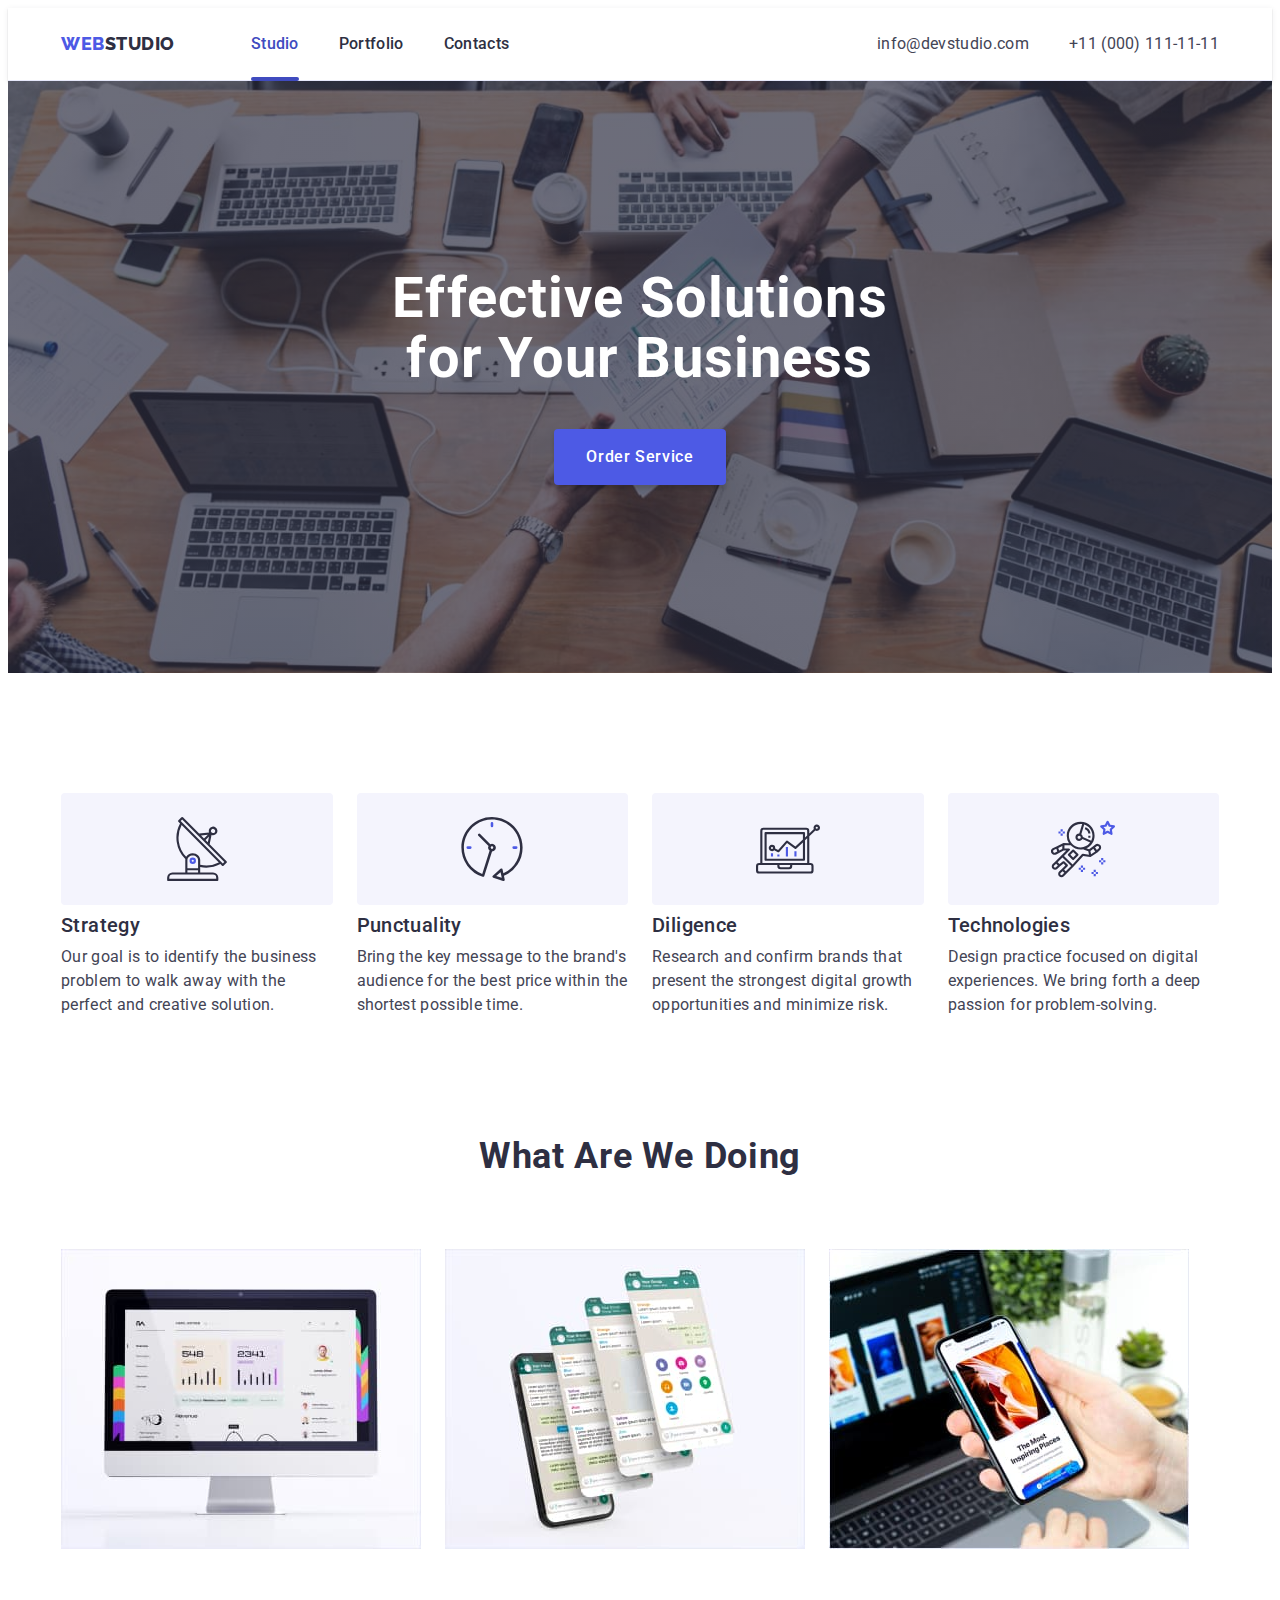
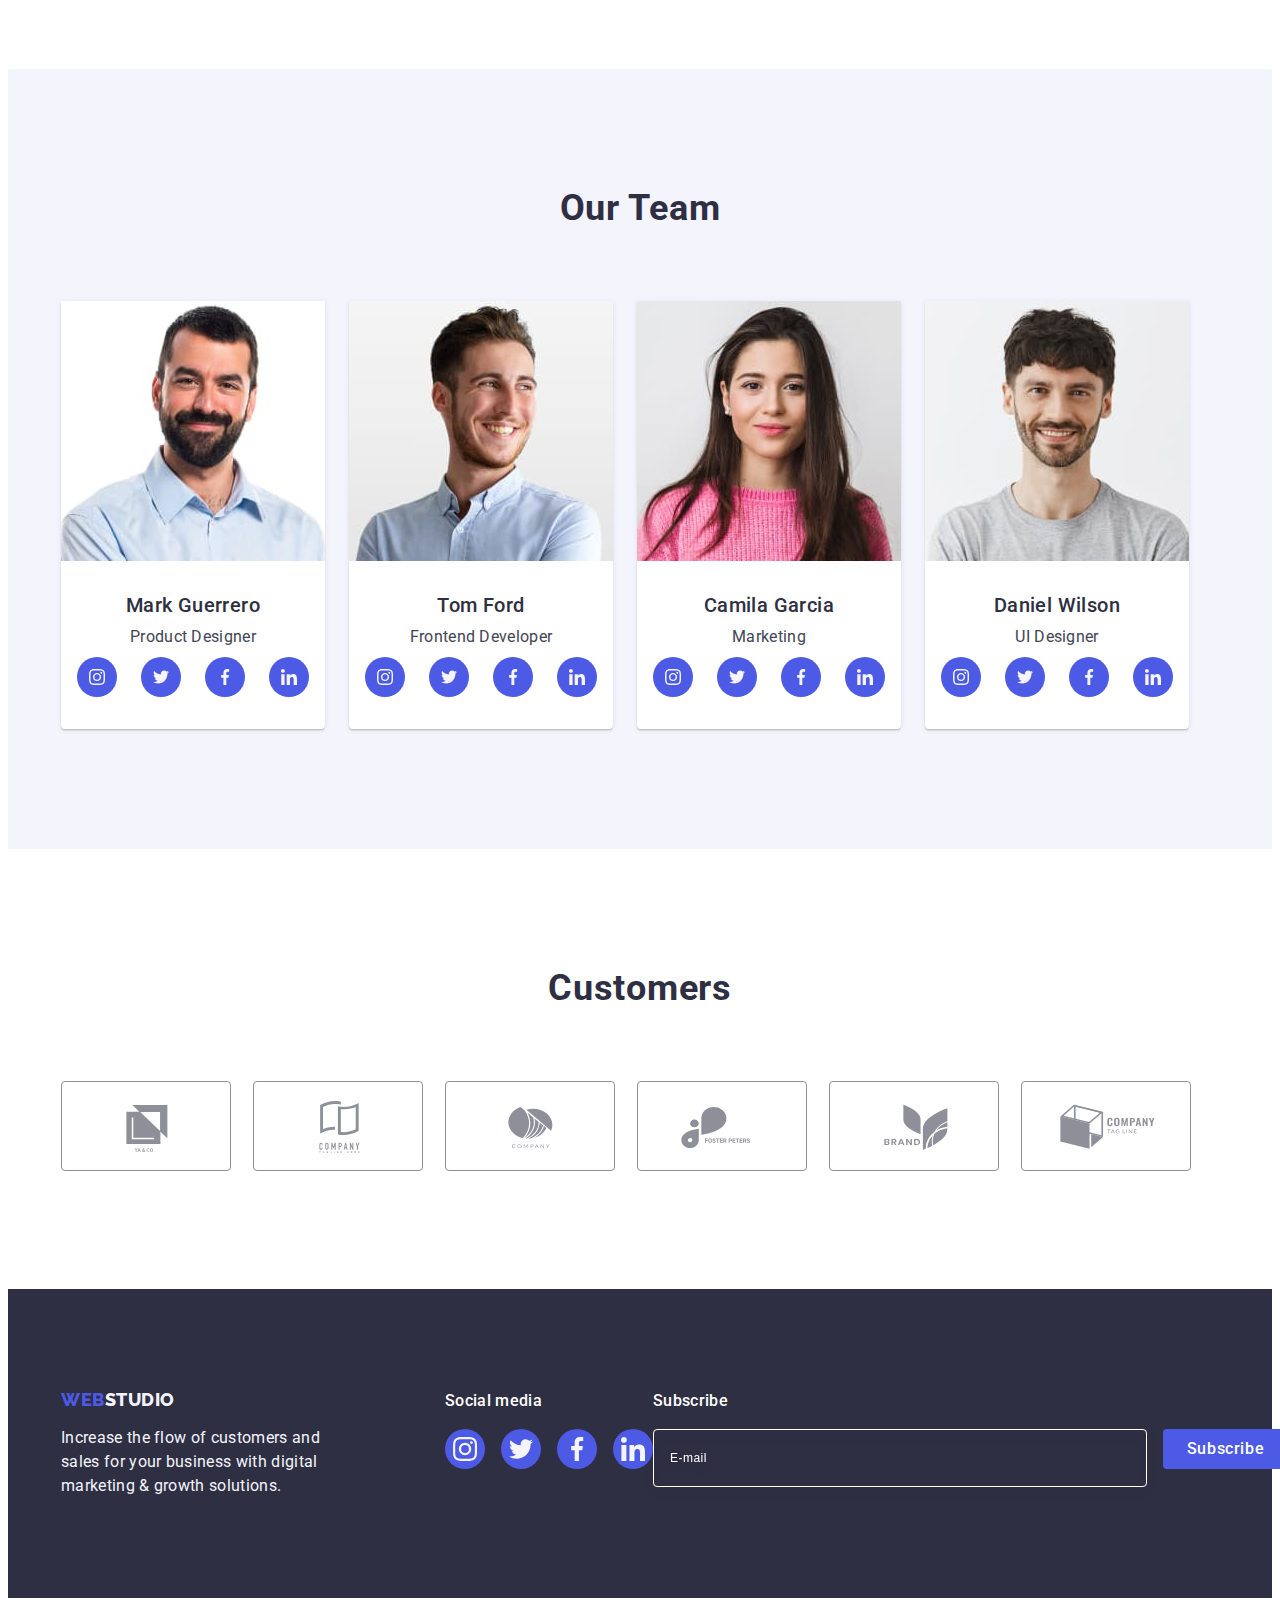
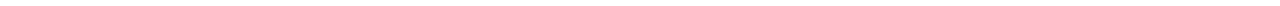
==== commit f5acb583: "#2" ====
--- a/index.html
+++ b/index.html
@@ -540,10 +540,32 @@
             </li>
           </ul>
         </div>
+        <div class="form-subscribe">
+          <p class="text-subscribe">Subscribe</p>
+          <form class="subscribe" autocomplete="on">
+          <label>
+            <div class="group-subscribe">
+              <input
+                type="email"
+                name="email"
+                placeholder="E-mail"
+                required
+                class="form"
+              />
+            <button type="submit" class="submit-button">Subscribe
+              <svg class="submit-icon" width="24" height="24">
+                <use href="./images/icons.svg#icon-icon-send">
+
+                </use>
+              </svg>
+            </button>
+          </label>
+        </div>
+      </form>
+        </div>
       </div>
     </footer>
-    <div class="backdrop" data-modal>
-      <!-- is-hidden -->
+    <div class="backdrop is-hidden" data-modal>
       <div class="modal">
         <button type="button" class="modal-close" data-modal-close>
           <svg class="modal-color-icon" width="8" height="8">
@@ -553,16 +575,16 @@
         <p class="modal-title">Leave your contacts and we will call you back</p>
         <form class="modal-form">
           <div class="modal-field">
-            <label for="user-neme" class="input-label">Name</label>
+            <label for="user-name" class="input-label">Name</label>
             <div class="input-wrap">
               <input
                 type="text"
-                name="user-neme"
-                id="user-neme"
+                name="user-name"
+                id="user-name"
                 required
                 class="modal-input"
               />
-              <svg class="modal-icon" widht="18" height="18">
+              <svg class="modal-icon" width="18" height="18">
                 <use href="./images/icons.svg#icon-person-black"></use>
               </svg>
             </div>
@@ -576,7 +598,7 @@
                 id="user-tel"
                 class="modal-input"
               />
-              <svg class="modal-icon" widht="18" height="24">
+              <svg class="modal-icon" width="18" height="24">
                 <use href="./images/icons.svg#icon-phone-black"></use>
               </svg>
             </div>
@@ -590,23 +612,39 @@
                 id="user-email"
                 class="modal-input"
               />
-              <svg class="modal-icon" widht="18" height="24">
+              <svg class="modal-icon" width="18" height="24">
                 <use href="./images/icons.svg#icon-email-blacksvg"></use>
               </svg>
             </div>
           </div>
-          <div class="modal-field">
+          <div class="modal-field-comment">
             <label for="user-comment" class="input-label">Comment</label>
-            <input
-              type="text"
+            <textarea
               name="user-comment"
               id="user-comment"
               placeholder="Text input"
-              class="modal-input"
-              required
+              class="modal-comment"
+            ></textarea>
+          </div>
+          <div class="modal-field-check">
+            <input
+              type="checkbox"
+              id="privacy"
+              name="privacy"
+              value="true"
+              class="model-check about-title"
             />
+            <label for="privacy" class="check-text"
+              ><span>
+                <svg class="check-icon" width="10" height="8">
+                  <use href="./images/icons.svg#icon-Vector"></use>
+                </svg>
+              </span>
+              I accept the terms and conditions of the&nbsp;
+              <a href="#">Privacy Policy</a>
+            </label>
           </div>
-          <button type="submit">Send</button>
+          <button type="submit" class="modal-button">Send</button>
         </form>
       </div>
     </div>
--- a/css/styles.css
+++ b/css/styles.css
@@ -462,7 +462,83 @@
 .footer-social-link:focus {
   background-color: #31d0aa;
 }
+
+.form-subscribe {
+  margin-left: auto;
+}
+
+.text-subscribe {
+  margin-bottom: 16px;
+  font-weight: 500;
+  font-size: 16px;
+  line-height: 1.5;
+  letter-spacing: 0.02em;
+
+  color: #ffffff;
+}
+.group-subscribe {
+  display: flex;
+  gap: 16px;
+}
+
+.form {
+  width: 264px;
+  height: 40px;
+  font-size: 12px;
+  line-height: 2;
+  letter-spacing: 0.04em;
+  -webkit-text-fill-color: #ffffff;
+  border: 1px solid #ffffff;
+  filter: drop-shadow(0px 4px 4px rgba(0, 0, 0, 0.15));
+  border-radius: 4px;
+
+  padding: 8px 212px 8px 16px;
+  background-color: transparent;
+  outline: transparent;
+}
+
+.form:focus,
+.form:hover {
+  border-color: #4d5ae5;
+}
+
+.submit-button {
+  width: 165px;
+  height: 40px;
+
+  display: flex;
+  align-items: center;
+  justify-content: center;
+  border-radius: 4px;
+
+  cursor: pointer;
+  margin: 0 auto;
+
+  border: none;
+  background-color: var(--brand-color);
+
+  font-family: inherit;
+  font-weight: 500;
+  font-size: 16px;
+  line-height: 1.5;
+  letter-spacing: 0.04em;
+  color: var(--white-color);
+
+  transition: background-color 250ms cubic-bezier(0.4, 0, 0.2, 1);
+}
+
+.submit-icon {
+  fill: #ffffff;
+  margin-left: 16px;
+}
+
+.submit-button:hover,
+.submit-button:focus {
+  background-color: var(--active-color);
+}
+
 /* __________PORTFOLIO ST#2_____________ */
+
 .portfolio {
   padding-top: 96px;
   padding-bottom: 120px;
@@ -601,7 +677,7 @@
 
   width: 408px;
   min-height: 584px;
-  padding: 24px;
+  padding: 72px 24px 24px 24px;
   background-color: #fcfcfc;
   box-shadow: 0px 1px 1px rgba(0, 0, 0, 0.14), 0px 1px 3px rgba(0, 0, 0, 0.12),
     0px 2px 1px rgba(0, 0, 0, 0.2);
@@ -657,7 +733,7 @@
   text-align: center;
   letter-spacing: 0.02em;
   color: #2e2f42;
-  padding-top: 48px;
+
   margin-bottom: 16px;
 }
 
@@ -674,17 +750,27 @@
   height: 40px;
   border: 1px solid rgba(46, 47, 66, 0.4);
   border-radius: 4px;
-  padding-left: 16px;
+  padding-left: 32px;
 
   font-size: 12px;
   line-height: 1.17;
   letter-spacing: 0.04em;
-  color: rgba(46, 47, 66, 0.4);
+  outline: transparent;
+
+  transition: background-color 250ms cubic-bezier(0.4, 0, 0.2, 1);
+}
+
+.modal-input:focus {
+  border-color: #4d5ae5;
+  padding-left: 38px;
+}
+.modal-input:focus + .modal-icon {
+  fill: #4d5ae5;
 }
 
 .modal-icon {
   position: absolute;
-  left: 8px;
+  left: 16px;
   top: 50%;
   transform: translateY(-50%);
 }
@@ -698,3 +784,78 @@
   letter-spacing: 0.04em;
   color: #8e8f99;
 }
+
+.modal-comment {
+  width: 100%;
+  height: 120px;
+  border: 1px solid rgba(46, 47, 66, 0.4);
+  border-radius: 4px;
+  resize: none;
+  padding: 8px 16px;
+  outline: transparent;
+  margin-bottom: 16px;
+  transition: background-color 250ms cubic-bezier(0.4, 0, 0.2, 1);
+}
+
+.modal-comment:focus {
+  border-color: #4d5ae5;
+}
+.modal-field-check {
+  margin-bottom: 24px;
+}
+.check-text {
+  display: flex;
+  align-items: center;
+  font-size: 12px;
+  line-height: 1.17;
+  letter-spacing: 0.04em;
+  color: #8e8f99;
+}
+
+.check-text span {
+  width: 16px;
+  height: 16px;
+  border: 1px solid rgba(46, 47, 66, 0.4);
+  border-radius: 2px;
+  margin-right: 8px;
+  display: flex;
+  align-items: center;
+  justify-content: center;
+  fill: transparent;
+}
+
+.model-check:checked + .check-text span {
+  background-color: #404bbf;
+  border: none;
+  fill: #f4f4fd;
+}
+
+.modal-button {
+  min-width: 169px;
+  height: 56px;
+  display: block;
+  border-radius: 4px;
+  padding: 16px 32px;
+  cursor: pointer;
+  margin: 0 auto;
+
+  box-shadow: 0px 4px 4px rgba(0, 0, 0, 0.15);
+
+  border: none;
+  background-color: var(--brand-color);
+
+  font-family: inherit;
+  font-weight: 500;
+  font-size: 16px;
+  line-height: 1.5;
+  letter-spacing: 0.04em;
+  color: var(--white-color);
+
+  transition: background-color 250ms cubic-bezier(0.4, 0, 0.2, 1);
+}
+
+.modal-button:hover,
+.modal-button:focus {
+  background-color: var(--active-color);
+  cursor: pointer;
+}
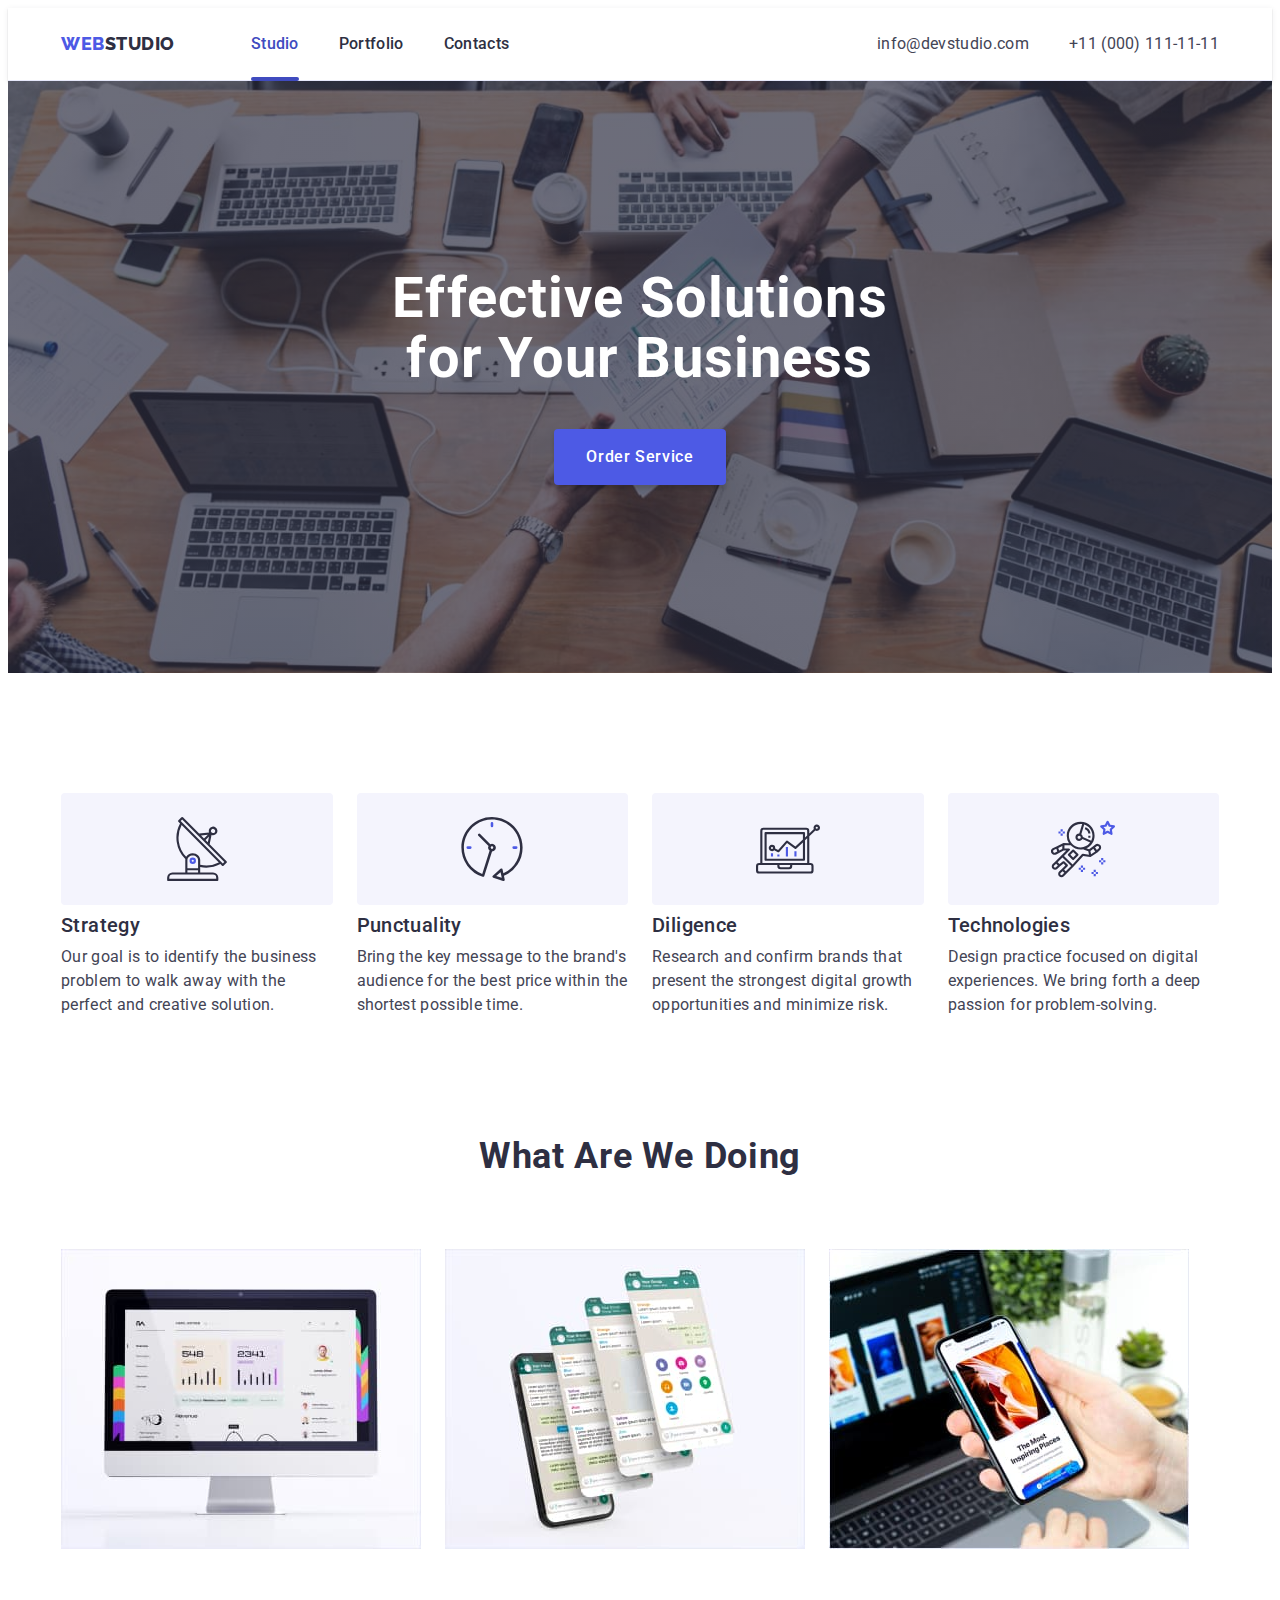
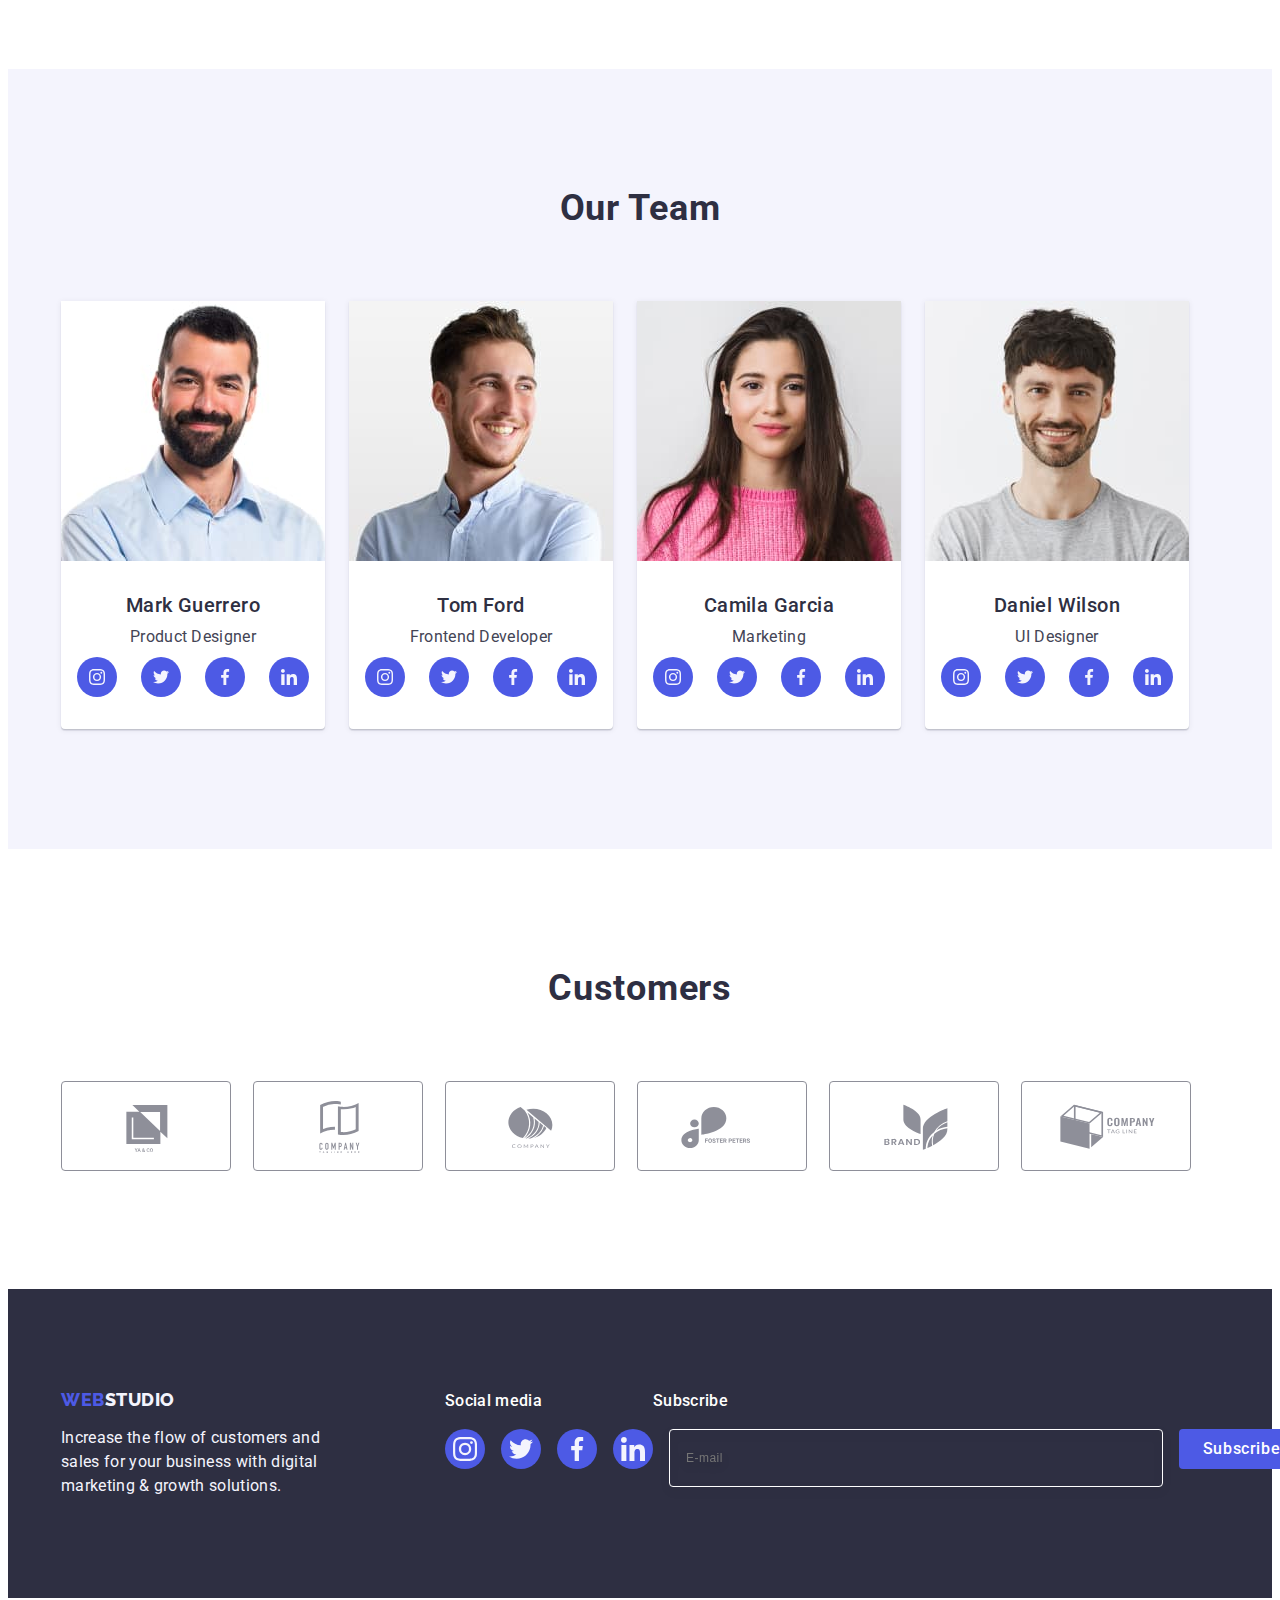
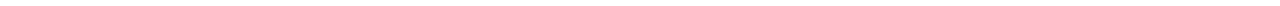
==== commit 1092db4f: "№3" ====
--- a/index.html
+++ b/index.html
@@ -543,25 +543,24 @@
         <div class="form-subscribe">
           <p class="text-subscribe">Subscribe</p>
           <form class="subscribe" autocomplete="on">
-          <label>
             <div class="group-subscribe">
+              <label for="email-input"></label>
               <input
                 type="email"
+                id="email-input"
                 name="email"
                 placeholder="E-mail"
                 required
                 class="form"
               />
-            <button type="submit" class="submit-button">Subscribe
-              <svg class="submit-icon" width="24" height="24">
-                <use href="./images/icons.svg#icon-icon-send">
-
-                </use>
-              </svg>
-            </button>
-          </label>
-        </div>
-      </form>
+              <button class="submit-button" type="submit">
+                Subscribe
+                <svg class="submit-icon" width="24" height="24">
+                  <use href="./images/icons.svg#icon-icon-send"></use>
+                </svg>
+              </button>
+            </div>
+          </form>
         </div>
       </div>
     </footer>
--- a/css/styles.css
+++ b/css/styles.css
@@ -487,7 +487,7 @@
   font-size: 12px;
   line-height: 2;
   letter-spacing: 0.04em;
-  -webkit-text-fill-color: #ffffff;
+
   border: 1px solid #ffffff;
   filter: drop-shadow(0px 4px 4px rgba(0, 0, 0, 0.15));
   border-radius: 4px;
@@ -510,7 +510,7 @@
   align-items: center;
   justify-content: center;
   border-radius: 4px;
-
+  /* padding: 16px 32px; */
   cursor: pointer;
   margin: 0 auto;
 
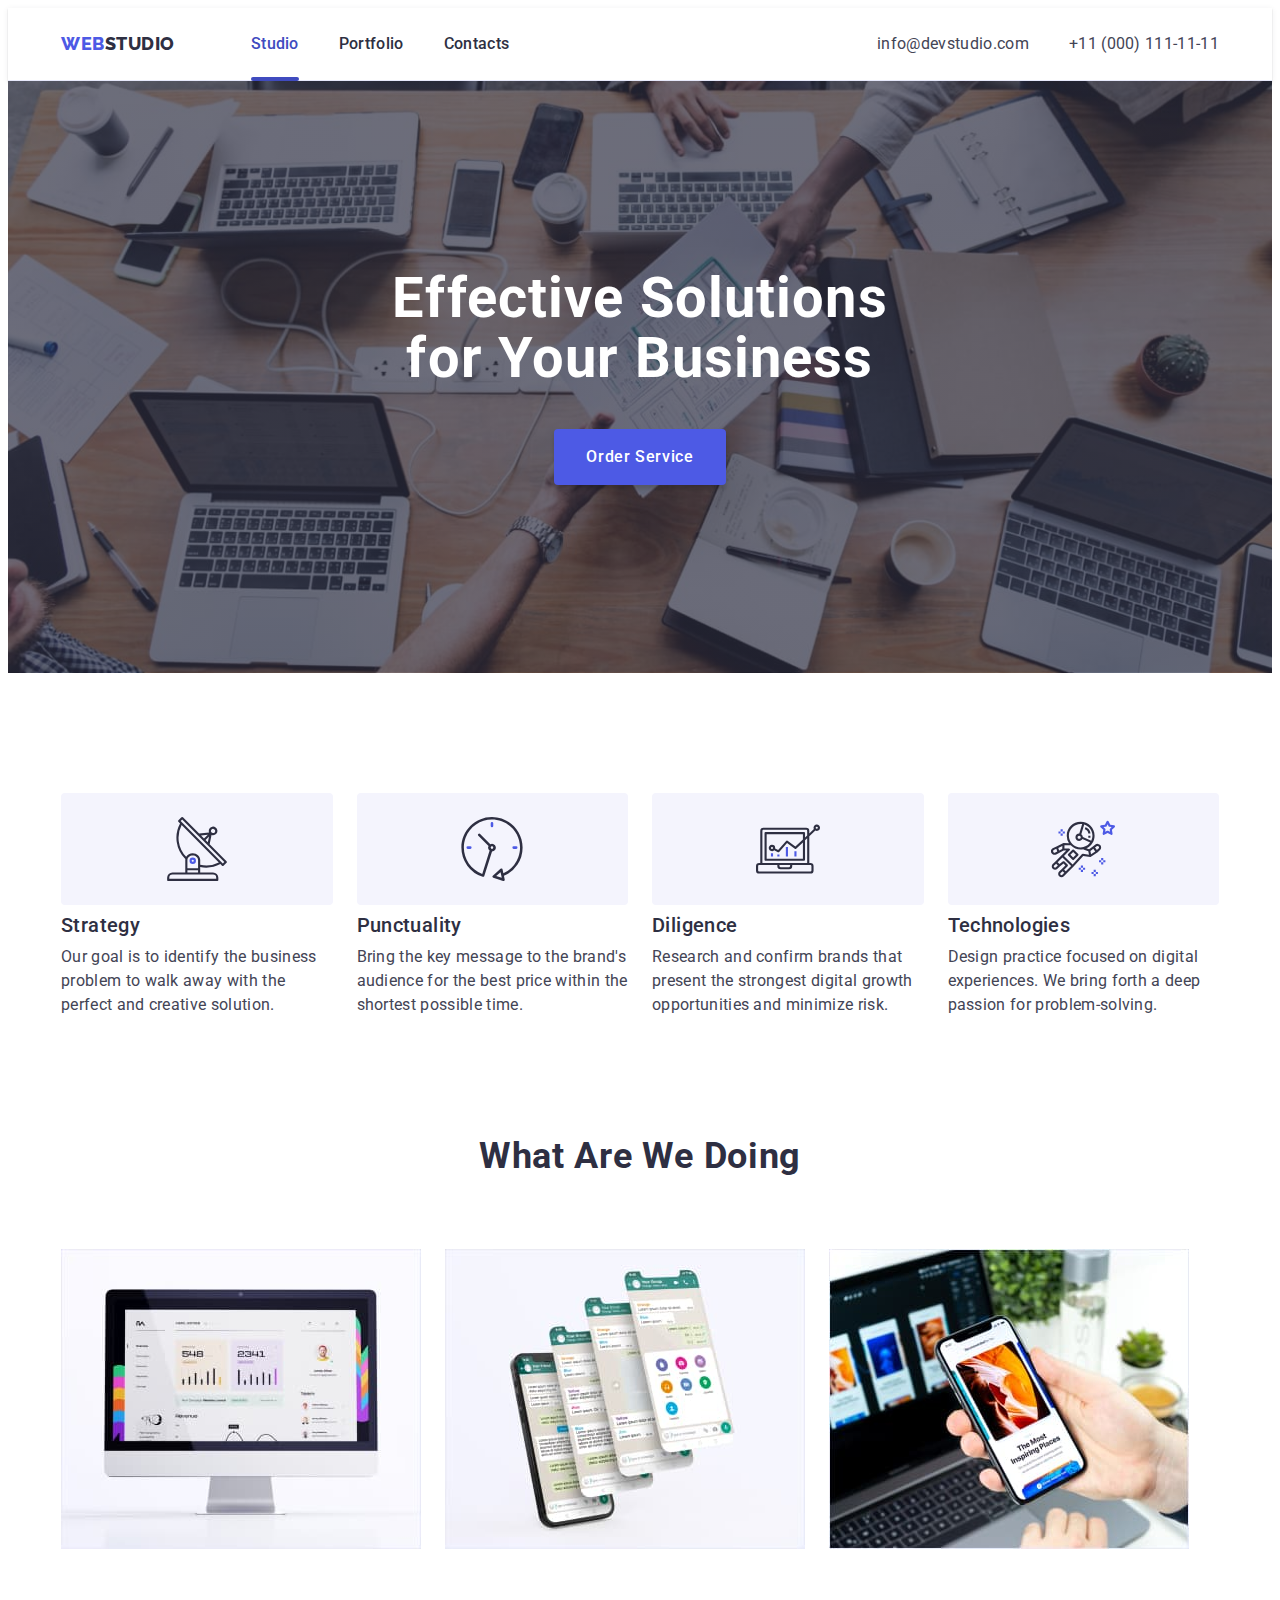
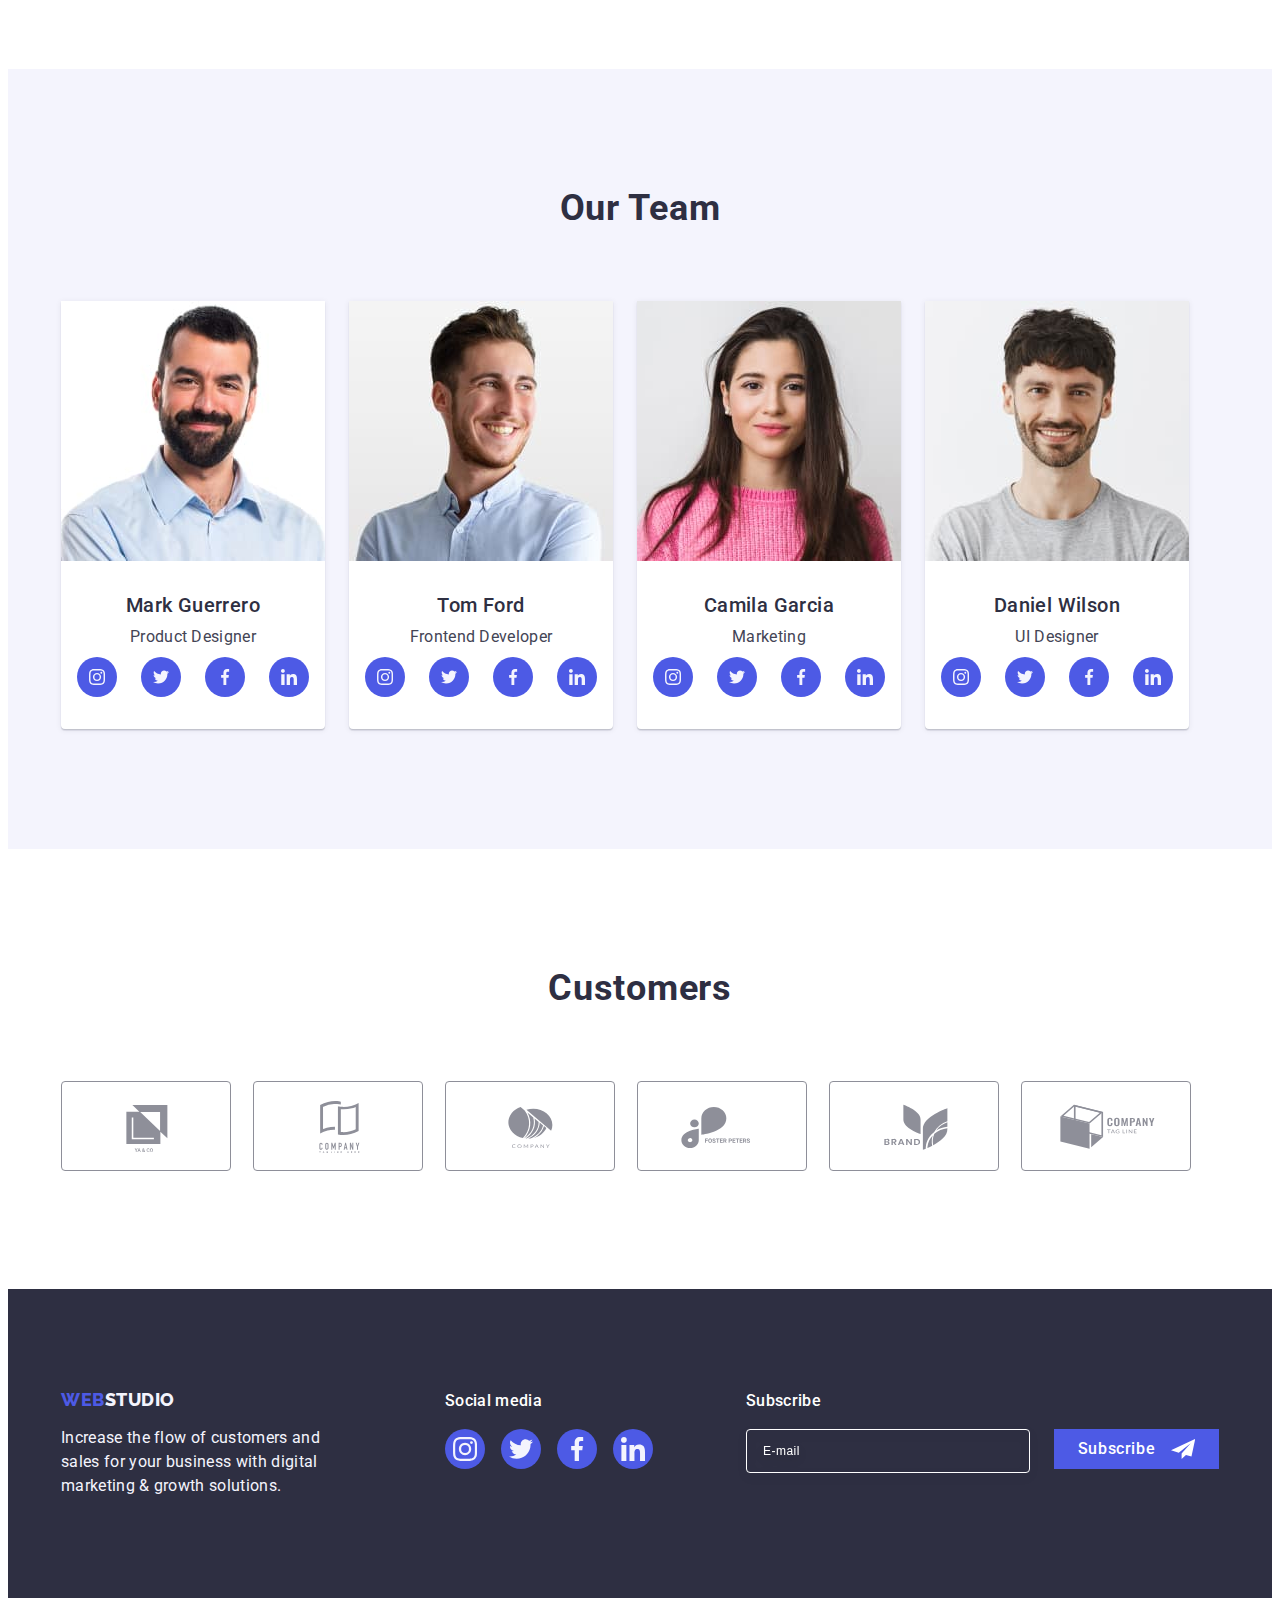
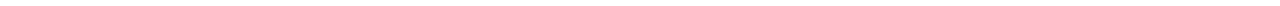
==== commit 8fc4de23: "Fotter" ====
--- a/index.html
+++ b/index.html
@@ -544,15 +544,15 @@
           <p class="text-subscribe">Subscribe</p>
           <form class="subscribe" autocomplete="on">
             <div class="group-subscribe">
-              <label for="email-input"></label>
-              <input
-                type="email"
-                id="email-input"
-                name="email"
-                placeholder="E-mail"
-                required
-                class="form"
-              />
+              <label for="email-input">
+                <input
+                  type="email"
+                  id="email-input"
+                  name="email"
+                  placeholder="E-mail"
+                  required
+                  class="form"
+              /></label>
               <button class="submit-button" type="submit">
                 Subscribe
                 <svg class="submit-icon" width="24" height="24">
--- a/css/styles.css
+++ b/css/styles.css
@@ -466,69 +466,65 @@
 .form-subscribe {
   margin-left: auto;
 }
-
 .text-subscribe {
+  font-family: "Roboto", sans-serif;
+  font-weight: 500;
+  font-size: 16px;
+  line-height: 1.5;
+  letter-spacing: 0.02em;
+  color: #ffffff;
   margin-bottom: 16px;
-  font-weight: 500;
-  font-size: 16px;
-  line-height: 1.5;
-  letter-spacing: 0.02em;
-
-  color: #ffffff;
-}
+}
+
+.subscribe {
+  display: flex;
+  gap: 24px;
+}
+
 .group-subscribe {
   display: flex;
-  gap: 16px;
-}
-
+}
 .form {
   width: 264px;
   height: 40px;
+  border: 1px solid #ffffff;
+  background-color: transparent;
   font-size: 12px;
-  line-height: 2;
+  line-height: 1.5;
   letter-spacing: 0.04em;
-
-  border: 1px solid #ffffff;
+  padding-left: 16px;
   filter: drop-shadow(0px 4px 4px rgba(0, 0, 0, 0.15));
   border-radius: 4px;
-
-  padding: 8px 212px 8px 16px;
-  background-color: transparent;
-  outline: transparent;
-}
-
-.form:focus,
-.form:hover {
-  border-color: #4d5ae5;
+  color: #ffffff;
+}
+
+.form::placeholder {
+  color: #ffffff;
 }
 
 .submit-button {
-  width: 165px;
+  min-width: 165px;
   height: 40px;
-
   display: flex;
   align-items: center;
   justify-content: center;
-  border-radius: 4px;
-  /* padding: 16px 32px; */
+
+  font-family: "Roboto", sans-serif;
+  font-weight: 500;
+  font-size: 16px;
+  line-height: 1.5;
+  letter-spacing: 0.04em;
+  color: #ffffff;
+
+  border: none;
   cursor: pointer;
-  margin: 0 auto;
-
-  border: none;
-  background-color: var(--brand-color);
-
-  font-family: inherit;
-  font-weight: 500;
-  font-size: 16px;
-  line-height: 1.5;
-  letter-spacing: 0.04em;
-  color: var(--white-color);
-
+  background-color: #4d5ae5;
+  fill: #ffffff;
+  margin-left: 24px;
   transition: background-color 250ms cubic-bezier(0.4, 0, 0.2, 1);
 }
 
 .submit-icon {
-  fill: #ffffff;
   margin-left: 16px;
 }
 
@@ -536,7 +532,6 @@
 .submit-button:focus {
   background-color: var(--active-color);
 }
-
 /* __________PORTFOLIO ST#2_____________ */
 
 .portfolio {
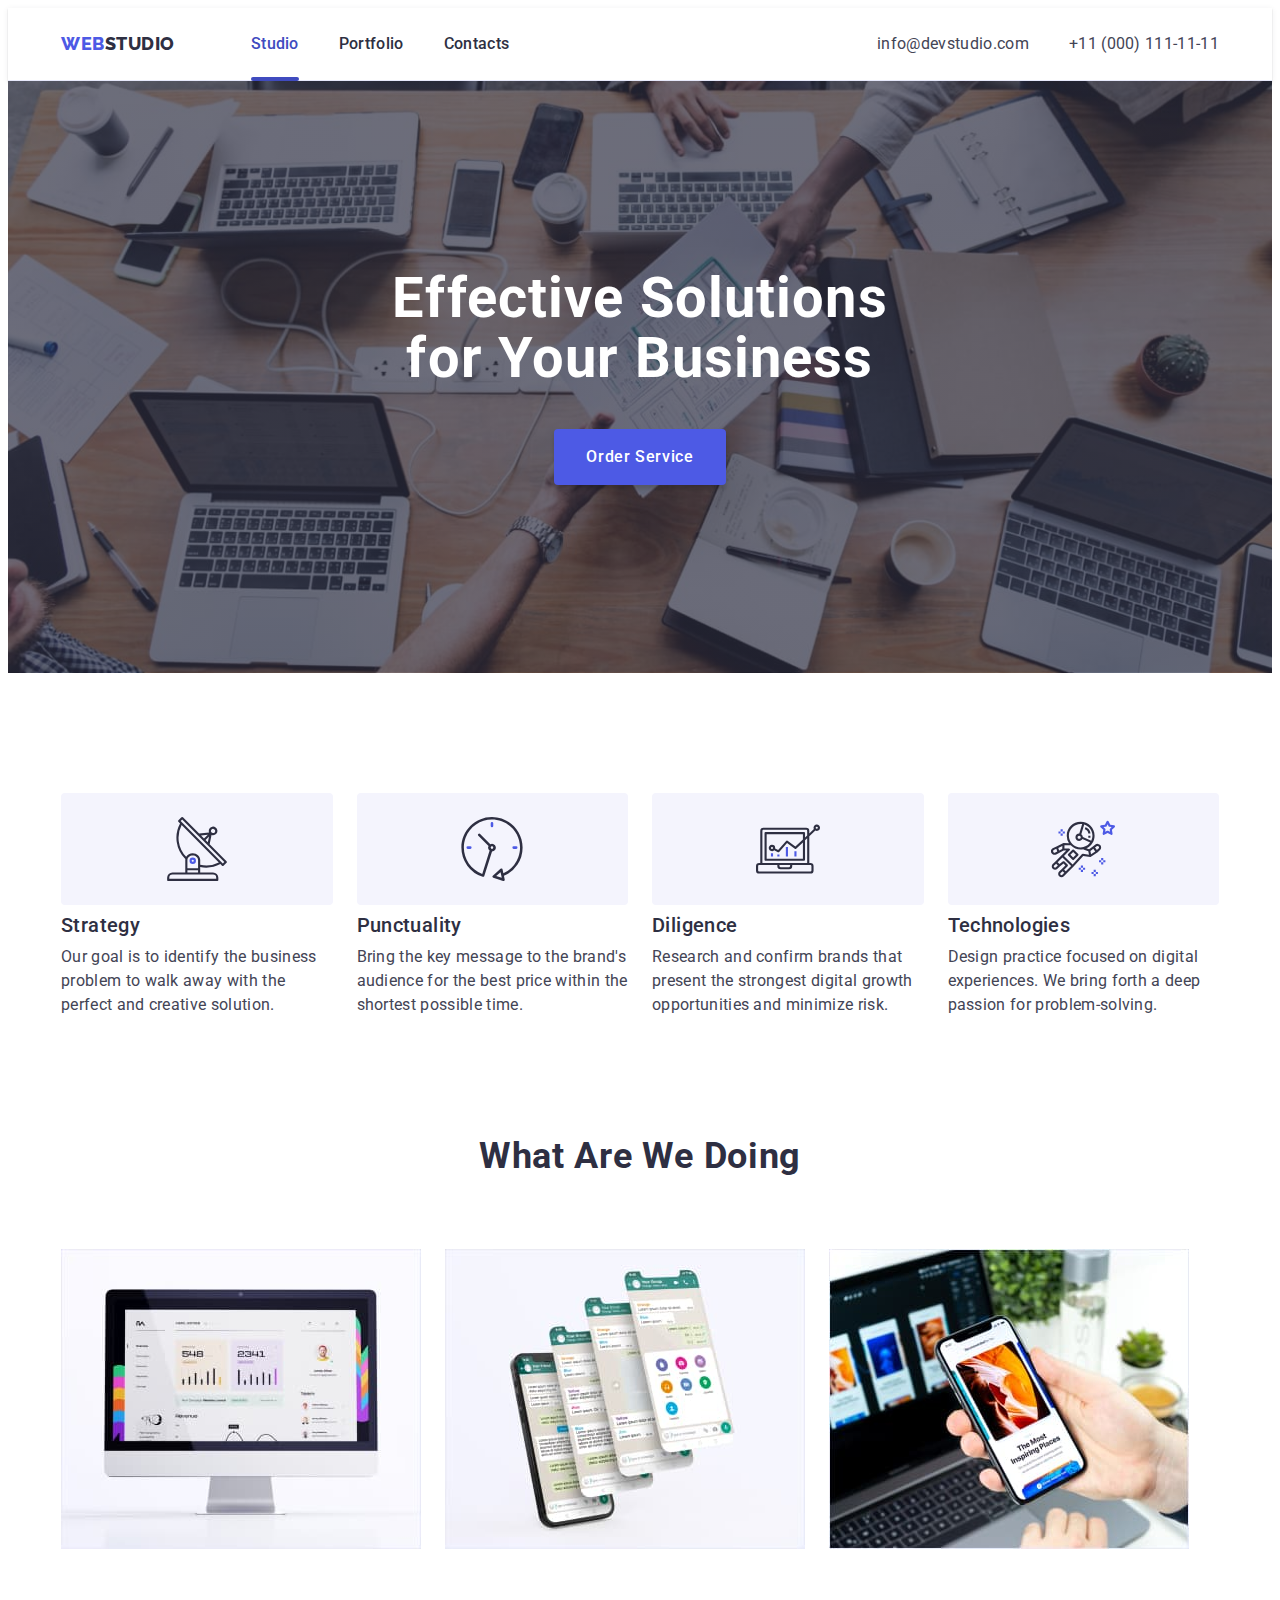
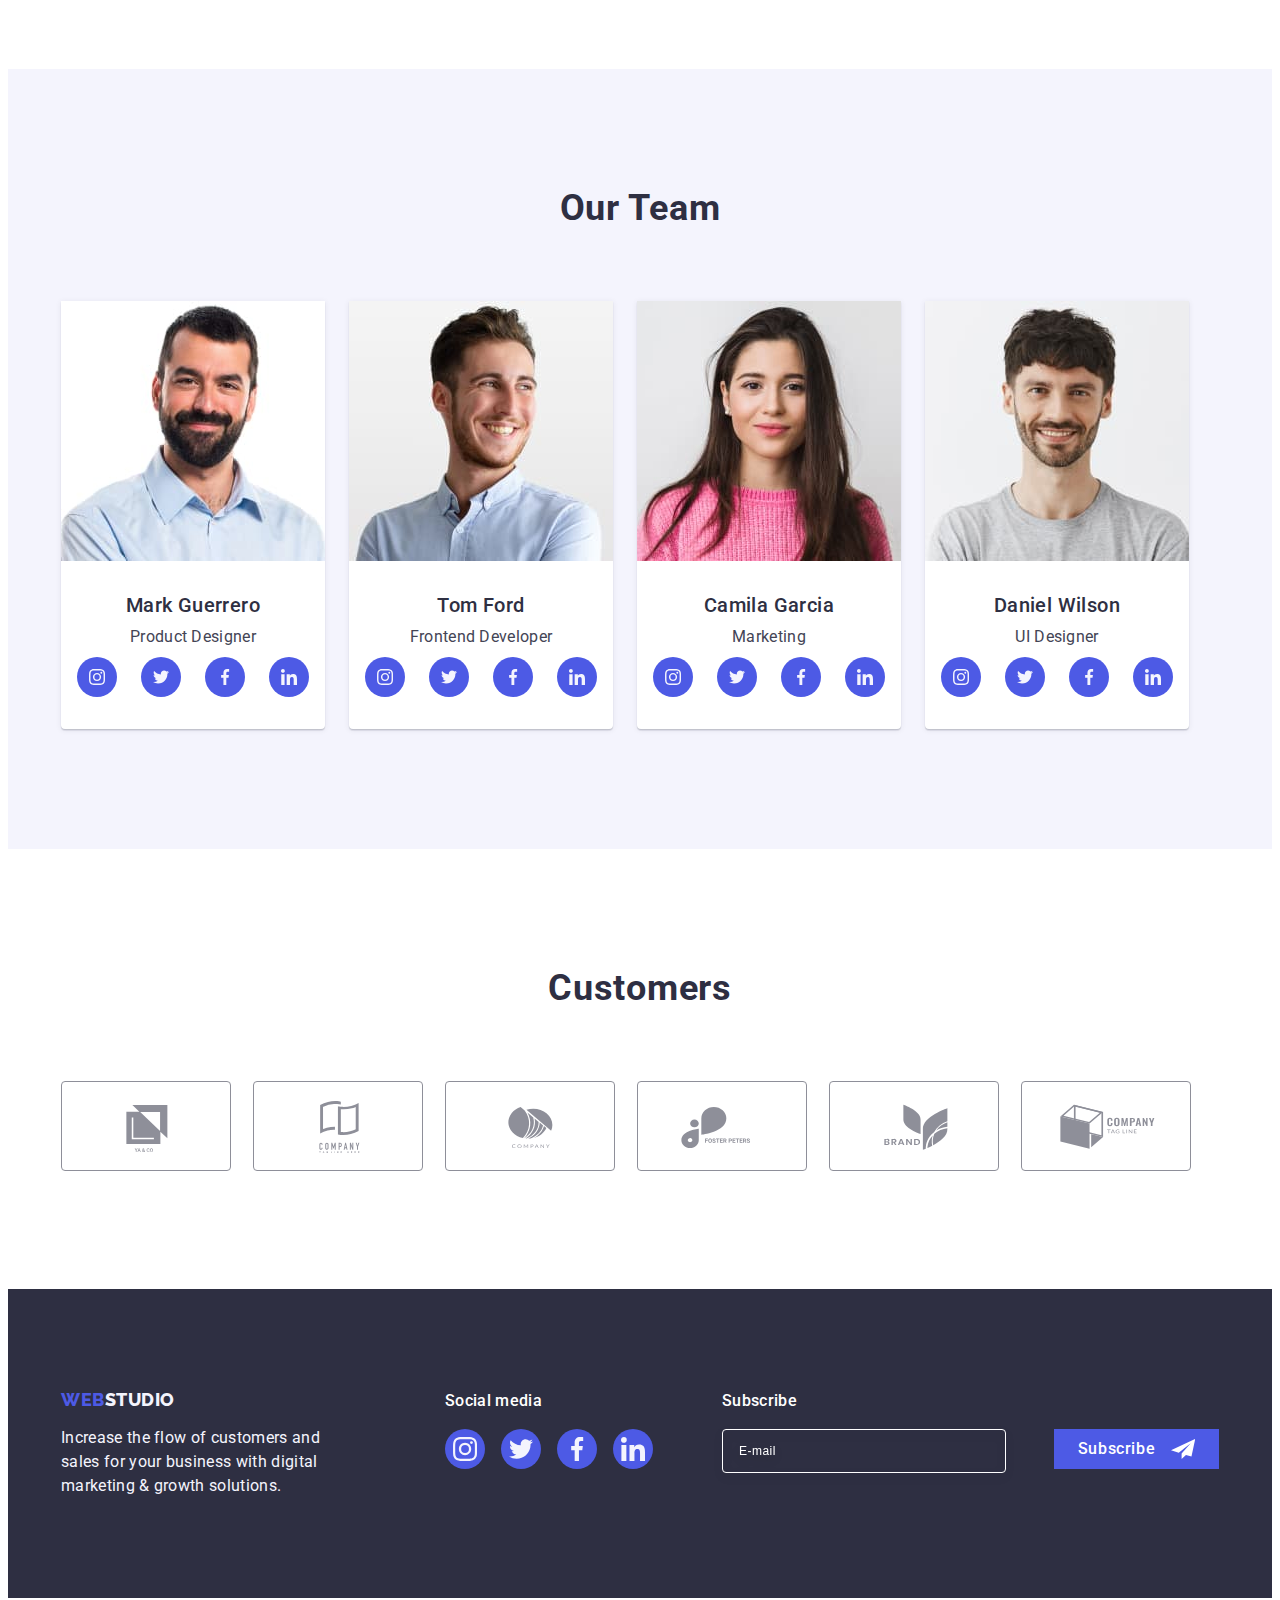
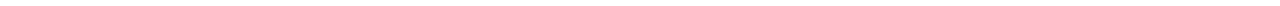
==== commit 517329a8: "fotter1.1" ====
--- a/index.html
+++ b/index.html
@@ -543,23 +543,23 @@
         <div class="form-subscribe">
           <p class="text-subscribe">Subscribe</p>
           <form class="subscribe" autocomplete="on">
-            <div class="group-subscribe">
-              <label for="email-input">
-                <input
-                  type="email"
-                  id="email-input"
-                  name="email"
-                  placeholder="E-mail"
-                  required
-                  class="form"
-              /></label>
-              <button class="submit-button" type="submit">
-                Subscribe
-                <svg class="submit-icon" width="24" height="24">
-                  <use href="./images/icons.svg#icon-icon-send"></use>
-                </svg>
-              </button>
-            </div>
+            <!-- <div class="group-subscribe"> -->
+            <label for="email-input">
+              <input
+                type="email"
+                id="email-input"
+                name="email"
+                placeholder="E-mail"
+                required
+                class="form"
+            /></label>
+            <button class="submit-button" type="submit">
+              Subscribe
+              <svg class="submit-icon" width="24" height="24">
+                <use href="./images/icons.svg#icon-icon-send"></use>
+              </svg>
+            </button>
+            <!-- </div> -->
           </form>
         </div>
       </div>
--- a/css/styles.css
+++ b/css/styles.css
@@ -481,9 +481,9 @@
   gap: 24px;
 }
 
-.group-subscribe {
-  display: flex;
-}
+/* .group-subscribe {
+  display: flex;
+} */
 .form {
   width: 264px;
   height: 40px;
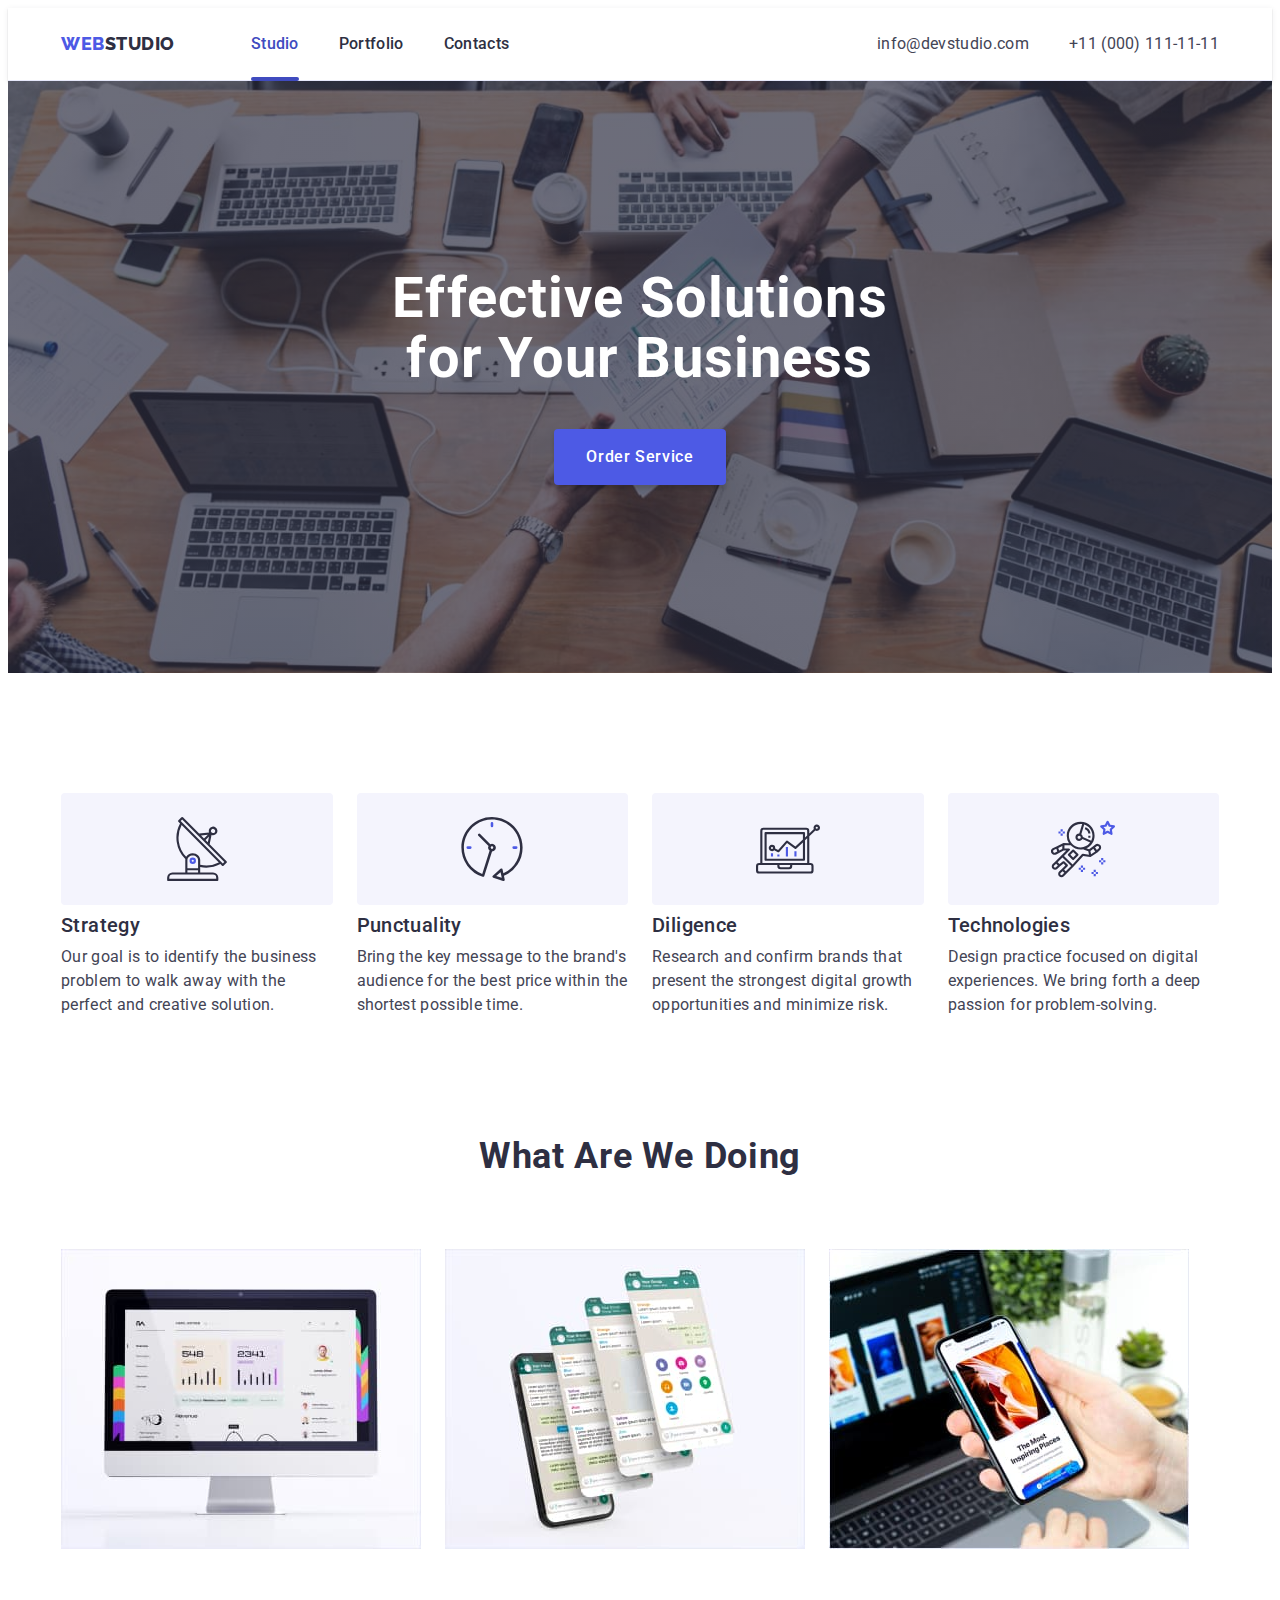
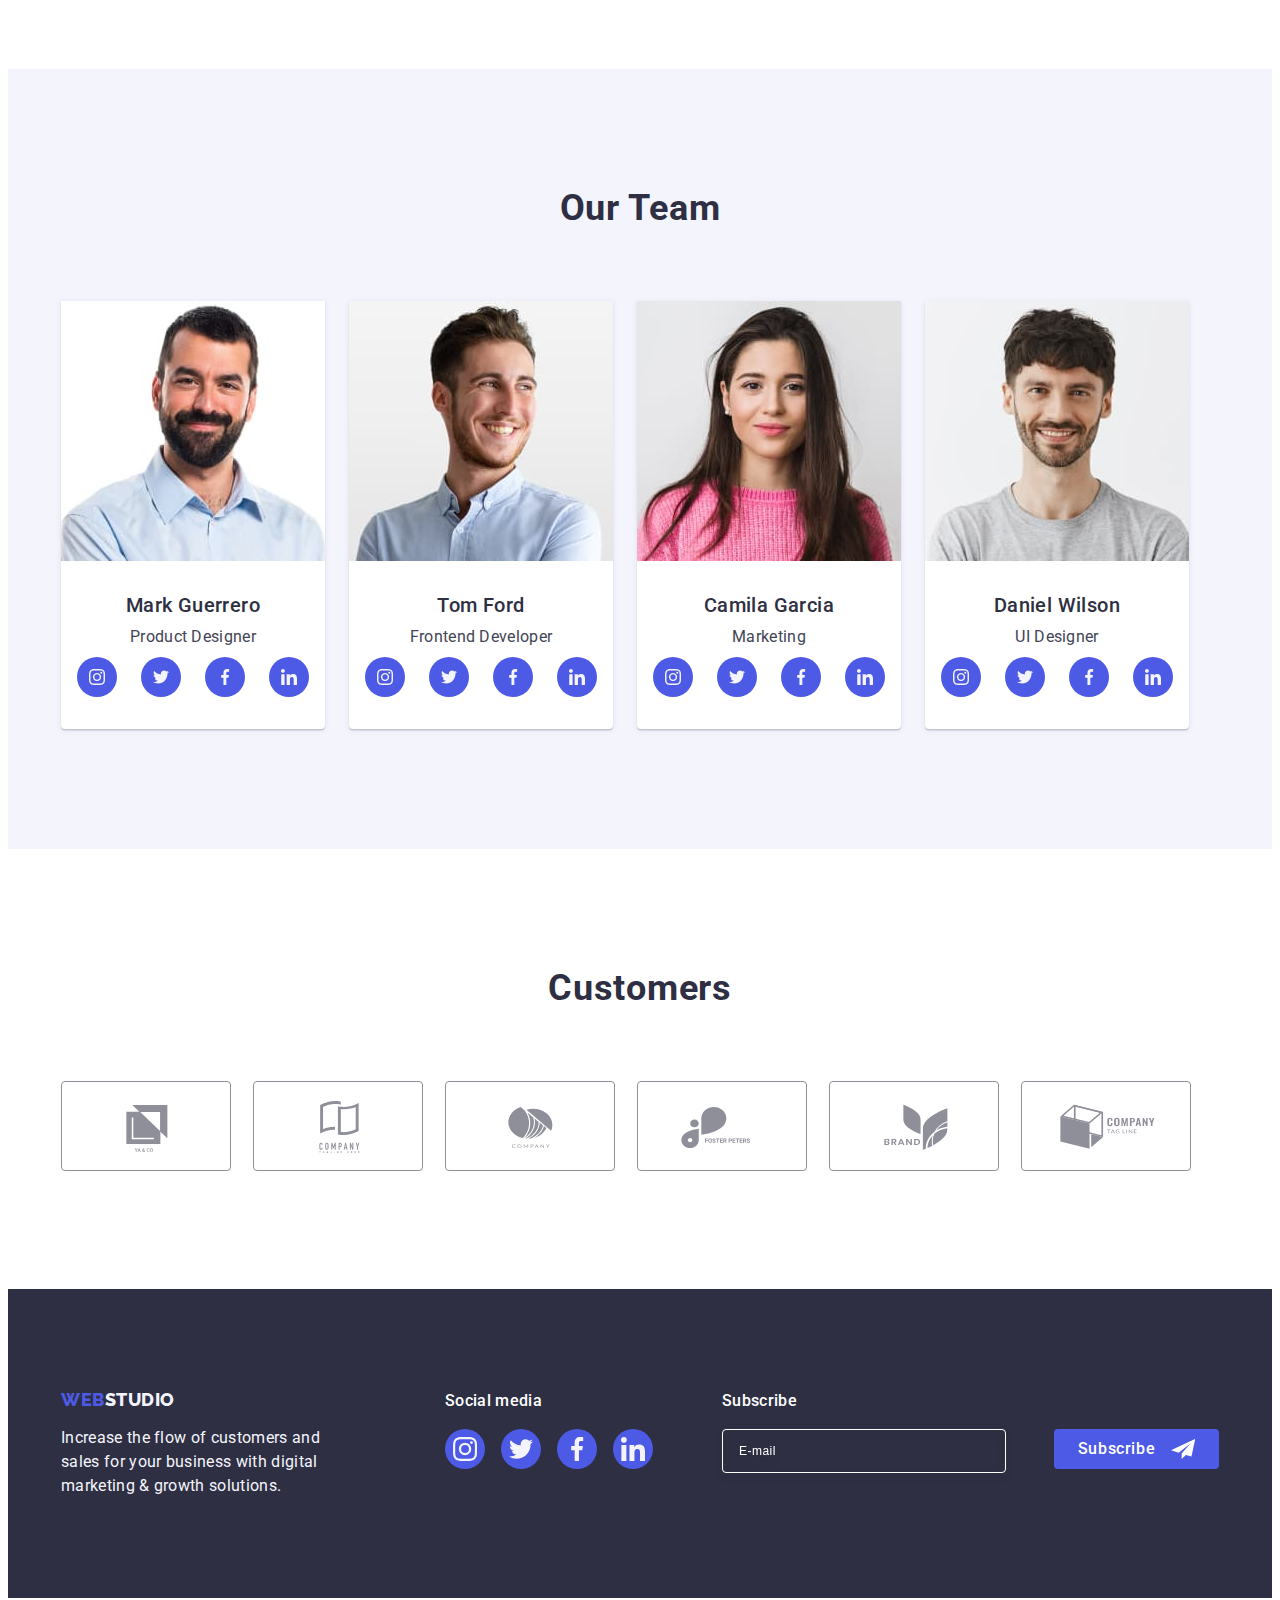
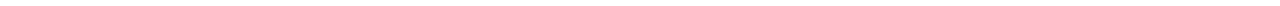
==== commit 62bd2079: "modal" ====
--- a/index.html
+++ b/index.html
@@ -543,8 +543,7 @@
         <div class="form-subscribe">
           <p class="text-subscribe">Subscribe</p>
           <form class="subscribe" autocomplete="on">
-            <!-- <div class="group-subscribe"> -->
-            <label for="email-input">
+            <label class="form-list" for="email-input">
               <input
                 type="email"
                 id="email-input"
@@ -559,7 +558,6 @@
                 <use href="./images/icons.svg#icon-icon-send"></use>
               </svg>
             </button>
-            <!-- </div> -->
           </form>
         </div>
       </div>
@@ -583,7 +581,7 @@
                 required
                 class="modal-input"
               />
-              <svg class="modal-icon" width="18" height="18">
+              <svg class="modal-icon" width="18" height="24">
                 <use href="./images/icons.svg#icon-person-black"></use>
               </svg>
             </div>
@@ -628,19 +626,19 @@
           <div class="modal-field-check">
             <input
               type="checkbox"
-              id="privacy"
-              name="privacy"
+              id="user-privacy"
+              name="user-privacy"
               value="true"
-              class="model-check about-title"
+              class="model-check visually-hidden"
             />
-            <label for="privacy" class="check-text"
-              ><span>
+            <label for="user-privacy" class="check-text"
+              ><span class="span">
                 <svg class="check-icon" width="10" height="8">
                   <use href="./images/icons.svg#icon-Vector"></use>
                 </svg>
               </span>
               I accept the terms and conditions of the&nbsp;
-              <a href="#">Privacy Policy</a>
+              <a class="policy" href="#">Privacy Policy</a>
             </label>
           </div>
           <button type="submit" class="modal-button">Send</button>
--- a/css/styles.css
+++ b/css/styles.css
@@ -211,7 +211,8 @@
   margin-bottom: 8px;
 }
 
-.about-title {
+.about-title,
+.visually-hidden {
   position: absolute;
   width: 1px;
   height: 1px;
@@ -481,9 +482,6 @@
   gap: 24px;
 }
 
-/* .group-subscribe {
-  display: flex;
-} */
 .form {
   width: 264px;
   height: 40px;
@@ -515,6 +513,7 @@
   line-height: 1.5;
   letter-spacing: 0.04em;
   color: #ffffff;
+  border-radius: 4px;
 
   border: none;
   cursor: pointer;
@@ -751,13 +750,11 @@
   line-height: 1.17;
   letter-spacing: 0.04em;
   outline: transparent;
-
-  transition: background-color 250ms cubic-bezier(0.4, 0, 0.2, 1);
-}
-
+  padding-left: 38px;
+  transition: border-color 250ms cubic-bezier(0.4, 0, 0.2, 1);
+}
 .modal-input:focus {
   border-color: #4d5ae5;
-  padding-left: 38px;
 }
 .modal-input:focus + .modal-icon {
   fill: #4d5ae5;
@@ -768,6 +765,10 @@
   left: 16px;
   top: 50%;
   transform: translateY(-50%);
+  transition: fill 250ms cubic-bezier(0.4, 0, 0.2, 1);
+}
+.modal-field-comment {
+  margin-bottom: 16px;
 }
 
 .input-label {
@@ -783,13 +784,17 @@
 .modal-comment {
   width: 100%;
   height: 120px;
+  font-size: 12px;
+  line-height: 1.17;
+  letter-spacing: 0.04em;
+  color: rgba(46, 47, 66, 0.4);
   border: 1px solid rgba(46, 47, 66, 0.4);
   border-radius: 4px;
   resize: none;
   padding: 8px 16px;
   outline: transparent;
-  margin-bottom: 16px;
-  transition: background-color 250ms cubic-bezier(0.4, 0, 0.2, 1);
+  background-color: transparent;
+  border-color 250ms cubic-bezier(0.4, 0, 0.2, 1); 
 }
 
 .modal-comment:focus {
@@ -813,12 +818,15 @@
   border: 1px solid rgba(46, 47, 66, 0.4);
   border-radius: 2px;
   margin-right: 8px;
-  display: flex;
+  display: inline-flex;
   align-items: center;
   justify-content: center;
   fill: transparent;
-}
-
+  transition: background-color 250ms cubic-bezier(0.4, 0, 0.2, 1), border 250ms cubic-bezier(0.4, 0, 0.2, 1), fill 250ms cubic-bezier(0.4, 0, 0.2, 1);
+}
+.policy{
+  color: #4d5ae5; ;
+}
 .model-check:checked + .check-text span {
   background-color: #404bbf;
   border: none;
